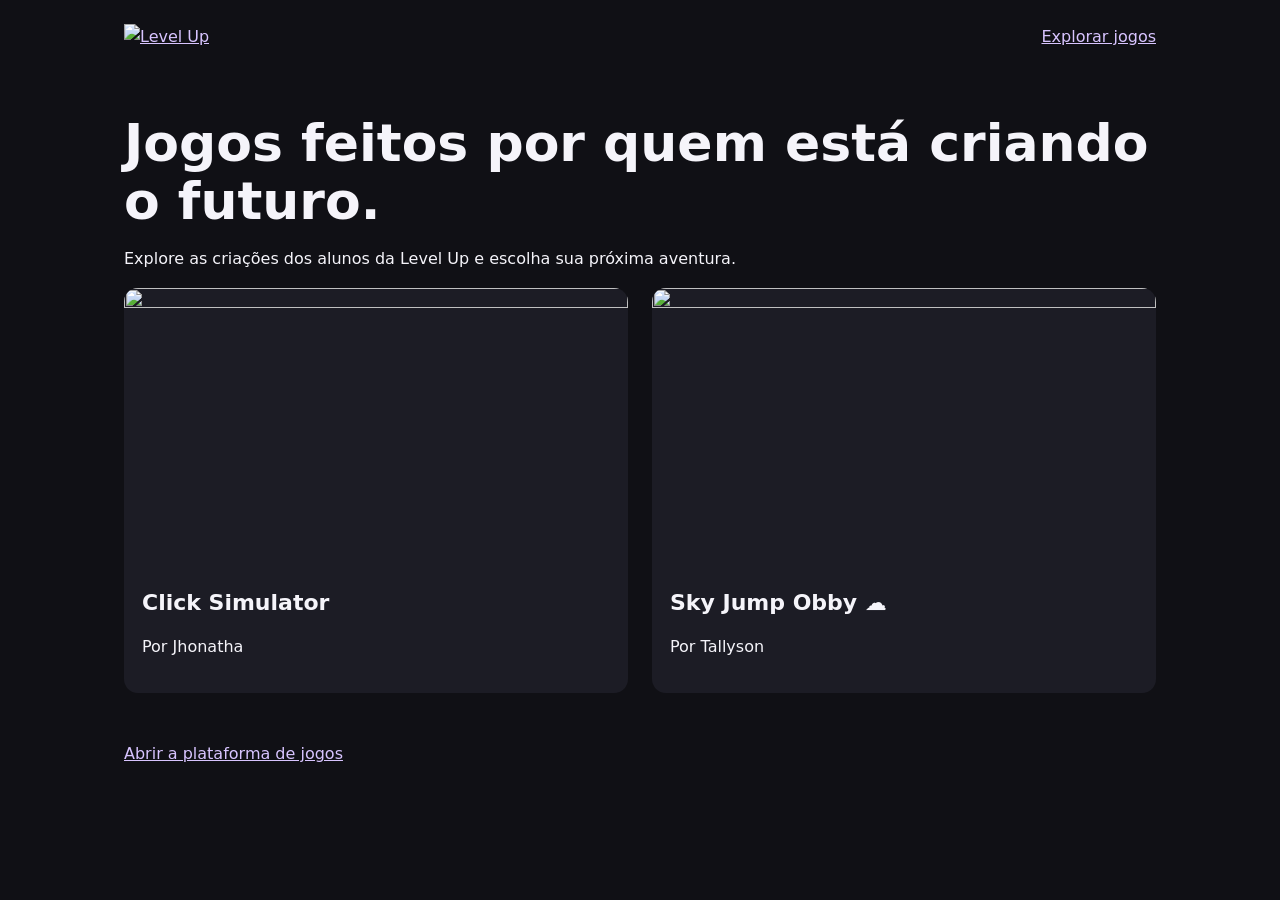
==== descobrir/index.html @ 737cbc6d "Adiciona descoberta no Google com sitemap e páginas públicas dos jogos" ====
<!doctype html><html lang="pt-BR"><head><meta charset="utf-8"><meta name="viewport" content="width=device-width,initial-scale=1"><title>Jogos dos alunos | Explore e jogue na Level Up</title><meta name="description" content="Descubra e jogue as criações dos alunos da Level Up. Escolha um jogo e abra no navegador."><link rel="canonical" href="https://levelup.app.br/descobrir/"><style>:root{color-scheme:dark}*{box-sizing:border-box}body{margin:0;background:#101015;color:#f5f4fa;font:16px/1.6 system-ui,sans-serif}header,main,footer{max-width:1080px;margin:auto;padding:24px}header{display:flex;justify-content:space-between;align-items:center;gap:20px}a{color:#d8c4ff}h1{font-size:clamp(28px,5vw,52px);line-height:1.12;margin:16px 0}p{max-width:70ch;white-space:pre-wrap}.hero{width:100%;max-height:480px;object-fit:cover;border-radius:18px}.play{display:inline-block;margin:18px 0;padding:14px 28px;background:#ffe000;color:#101015;border-radius:10px;font-weight:750;text-decoration:none}.grid{display:grid;grid-template-columns:repeat(auto-fit,minmax(240px,1fr));gap:24px}.card{display:block;background:#1c1c25;border-radius:14px;overflow:hidden;text-decoration:none;color:inherit}.card img{display:block;width:100%;aspect-ratio:16/9;object-fit:cover}.card div{padding:18px}.card h2{font-size:22px;line-height:1.3;margin:0}footer{color:#b5b1c1}a:focus-visible{outline:3px solid #ffe000;outline-offset:4px}@media(prefers-reduced-motion:no-preference){a{transition:filter .15s}a:hover{filter:brightness(1.1)}}</style></head><body><header><a href="https://levelup.app.br/"><img src="https://levelup.app.br/brand/wordmark-dark.png" alt="Level Up" width="175" height="50"></a><a href="https://levelup.app.br/descobrir/">Explorar jogos</a></header><main><h1>Jogos feitos por quem está criando o futuro.</h1><p>Explore as criações dos alunos da Level Up e escolha sua próxima aventura.</p><div class="grid"><a class="card" href="https://levelup.app.br/jogos/071c84a2839e4fe1a93c548eb13db718/"><img src="https://levelup.app.br/jogos/071c84a2839e4fe1a93c548eb13db718/capa-f9f51fba3b.jpg" alt="" loading="lazy"><div><h2>Click Simulator</h2><p>Por Jhonatha</p></div></a><a class="card" href="https://levelup.app.br/jogos/53648d55aa5a4d4fbae28ab4dc2d0a60/"><img src="https://levelup.app.br/jogos/53648d55aa5a4d4fbae28ab4dc2d0a60/capa-cb4c47ee0e.jpg" alt="" loading="lazy"><div><h2>Sky Jump Obby ☁️</h2><p>Por Tallyson</p></div></a></div></main><footer><a href="https://levelup.app.br/">Abrir a plataforma de jogos</a></footer></body></html>
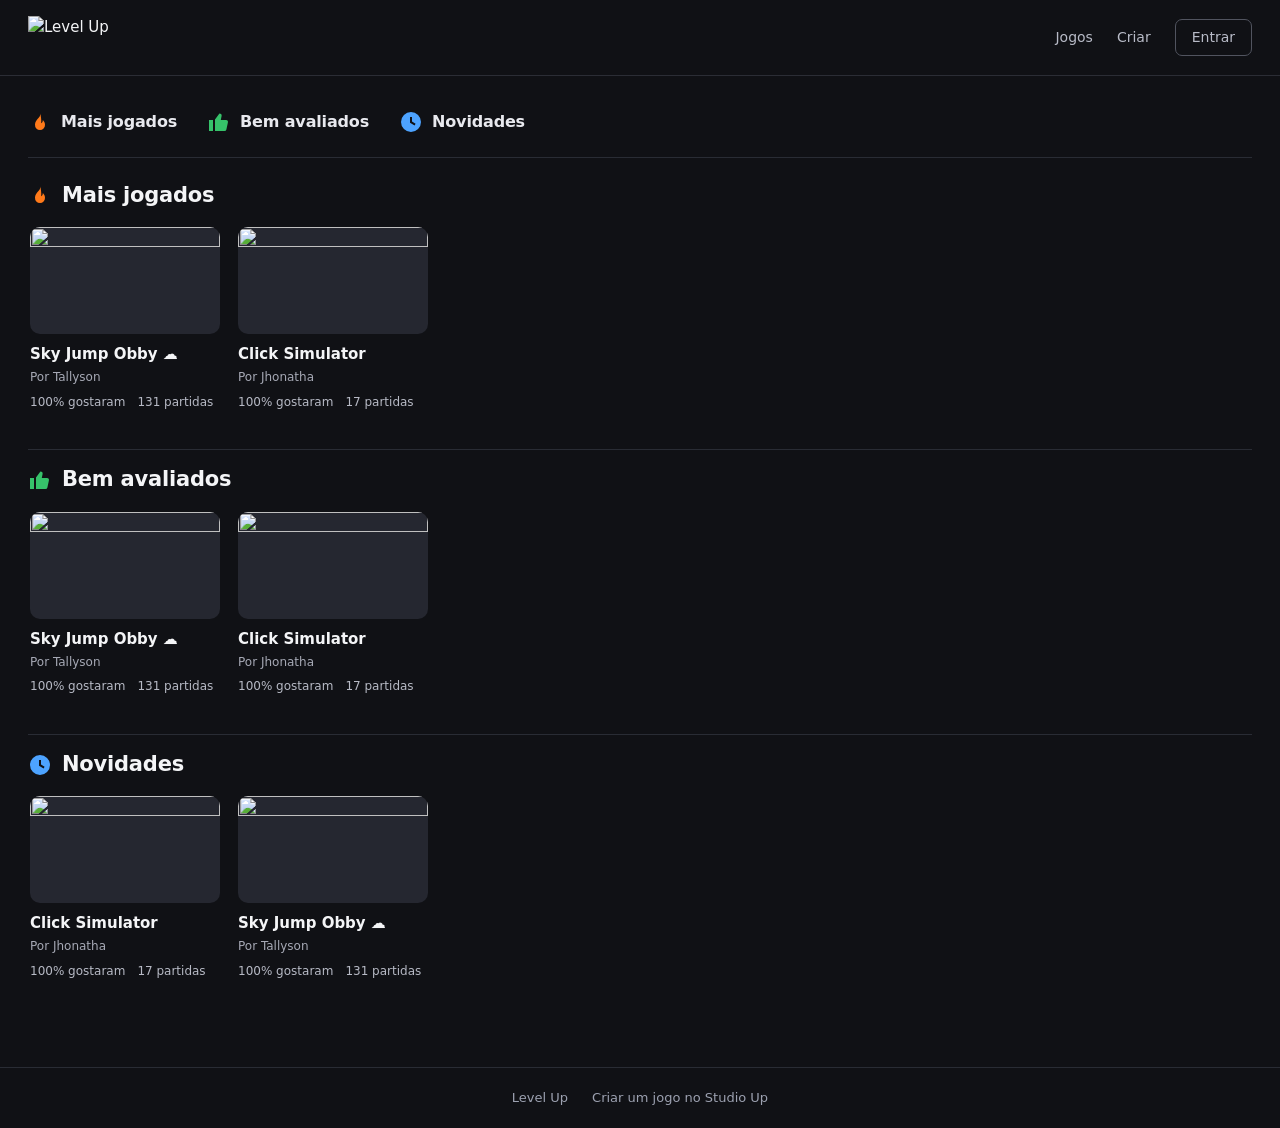
==== commit 3b3f3677: "Atualiza as páginas de compartilhar jogos" ====
--- a/descobrir/index.html
+++ b/descobrir/index.html
@@ -1 +1 @@
-<!doctype html><html lang="pt-BR"><head><meta charset="utf-8"><meta name="viewport" content="width=device-width,initial-scale=1"><title>Jogos dos alunos | Explore e jogue na Level Up</title><meta name="description" content="Descubra e jogue as criações dos alunos da Level Up. Escolha um jogo e abra no navegador."><link rel="canonical" href="https://levelup.app.br/descobrir/"><style>:root{color-scheme:dark}*{box-sizing:border-box}body{margin:0;background:#101015;color:#f5f4fa;font:16px/1.6 system-ui,sans-serif}header,main,footer{max-width:1080px;margin:auto;padding:24px}header{display:flex;justify-content:space-between;align-items:center;gap:20px}a{color:#d8c4ff}h1{font-size:clamp(28px,5vw,52px);line-height:1.12;margin:16px 0}p{max-width:70ch;white-space:pre-wrap}.hero{width:100%;max-height:480px;object-fit:cover;border-radius:18px}.play{display:inline-block;margin:18px 0;padding:14px 28px;background:#ffe000;color:#101015;border-radius:10px;font-weight:750;text-decoration:none}.grid{display:grid;grid-template-columns:repeat(auto-fit,minmax(240px,1fr));gap:24px}.card{display:block;background:#1c1c25;border-radius:14px;overflow:hidden;text-decoration:none;color:inherit}.card img{display:block;width:100%;aspect-ratio:16/9;object-fit:cover}.card div{padding:18px}.card h2{font-size:22px;line-height:1.3;margin:0}footer{color:#b5b1c1}a:focus-visible{outline:3px solid #ffe000;outline-offset:4px}@media(prefers-reduced-motion:no-preference){a{transition:filter .15s}a:hover{filter:brightness(1.1)}}</style></head><body><header><a href="https://levelup.app.br/"><img src="https://levelup.app.br/brand/wordmark-dark.png" alt="Level Up" width="175" height="50"></a><a href="https://levelup.app.br/descobrir/">Explorar jogos</a></header><main><h1>Jogos feitos por quem está criando o futuro.</h1><p>Explore as criações dos alunos da Level Up e escolha sua próxima aventura.</p><div class="grid"><a class="card" href="https://levelup.app.br/jogos/071c84a2839e4fe1a93c548eb13db718/"><img src="https://levelup.app.br/jogos/071c84a2839e4fe1a93c548eb13db718/capa-f9f51fba3b.jpg" alt="" loading="lazy"><div><h2>Click Simulator</h2><p>Por Jhonatha</p></div></a><a class="card" href="https://levelup.app.br/jogos/53648d55aa5a4d4fbae28ab4dc2d0a60/"><img src="https://levelup.app.br/jogos/53648d55aa5a4d4fbae28ab4dc2d0a60/capa-cb4c47ee0e.jpg" alt="" loading="lazy"><div><h2>Sky Jump Obby ☁️</h2><p>Por Tallyson</p></div></a></div></main><footer><a href="https://levelup.app.br/">Abrir a plataforma de jogos</a></footer></body></html>+<!doctype html><html lang="pt-BR"><head><meta charset="utf-8"><meta name="viewport" content="width=device-width,initial-scale=1"><title>Jogos dos alunos | Explore e jogue na Level Up</title><meta name="description" content="Explore jogos da Level Up por categoria: mais jogados, bem avaliados e novidades. Escolha seu próximo jogo e divirta-se no navegador."><link rel="canonical" href="https://levelup.app.br/descobrir/"><link rel="stylesheet" href="https://levelup.app.br/fonts/fonts.css"><style>:root{color-scheme:dark;font-family:"DM Sans",system-ui,sans-serif;background:#101115;color:#f4f5f7}*{box-sizing:border-box}body{margin:0;font-size:15px;line-height:1.55}a{color:inherit;text-decoration:none}a:focus-visible{outline:3px solid #9aafff;outline-offset:4px}header{height:76px;border-bottom:1px solid #2b2d35}.top{height:100%;max-width:1280px;padding:0 28px;margin:auto;display:flex;align-items:center;gap:30px}.brand img{width:150px;height:auto;display:block}.top nav{display:flex;align-items:center;gap:24px;margin-left:auto}.top nav a{color:#b8bbc7;font-size:14px}.top nav a:hover{color:#fff}.sign-in{border:1px solid #51545f;border-radius:7px;padding:7px 16px}main{max-width:1280px;padding:26px 28px 48px;margin:auto}h1,h2,h3,p{margin-top:0}h1,h2,.play,.category-nav a{font-family:"Space Grotesk","DM Sans",system-ui,sans-serif;letter-spacing:-.01em}h1{font-size:clamp(25px,3vw,36px);line-height:1.2;margin-bottom:12px}h2{font-size:21px;line-height:1.3;margin-bottom:18px}.creator{color:#b4b7c2;font-size:15px;margin-bottom:16px}.creator strong{color:#e1e3ea}.category-nav{display:flex;gap:30px;overflow:auto;padding:4px 0 18px;margin:0 0 8px;border-bottom:1px solid #292c34}.category-nav a{display:flex;align-items:center;gap:9px;white-space:nowrap;padding:4px 0;font-weight:700;font-size:16px;color:#e8e9ee}.category-nav a:hover span{text-decoration:underline;text-underline-offset:5px}.ico{width:24px;height:24px;flex:none}.ico-fogo{color:#ff7a1a}.ico-gostei{color:#36c26a}.ico-novo{color:#4da3ff}h2.with-ico{display:flex;align-items:center;gap:10px}.category{scroll-margin-top:20px;padding:16px 0 26px;border-bottom:1px solid #292c34}.category:last-child{border:0}.game-row{display:grid;grid-auto-flow:column;grid-auto-columns:190px;gap:18px;overflow-x:auto;padding:0 2px 12px;scrollbar-width:thin}.card{display:block;min-width:0}.card img{display:block;width:100%;height:auto;aspect-ratio:16/9;object-fit:cover;border-radius:10px;background:#252730}.card h3{font-size:15px;line-height:1.35;margin:10px 0 4px;overflow-wrap:anywhere}.card .byline{font-size:12px;color:#a6a9b5;margin-bottom:6px}.card .mini-stats{display:flex;flex-wrap:wrap;gap:4px 12px;font-size:12px;color:#b7bac5}.card .mini-stats span{white-space:nowrap}.card:hover h3{text-decoration:underline}.sr-only{position:absolute;width:1px;height:1px;overflow:hidden;clip-path:inset(50%);white-space:nowrap}.game-hero{display:grid;grid-template-columns:minmax(0,1.65fr) minmax(260px,1fr);gap:28px;align-items:stretch;margin-bottom:30px}.hero-image{width:100%;height:auto;aspect-ratio:16/9;object-fit:cover;display:block;border-radius:10px;background:#22252b}.game-summary{display:flex;flex-direction:column;min-width:0;padding:6px 0}.play{display:flex;align-items:center;justify-content:center;gap:12px;min-height:54px;background:#4068f6;color:#fff;border-radius:8px;font-size:18px;font-weight:700;margin-top:auto}.play:hover{background:#5277ff}.play svg{width:23px;height:23px;fill:currentColor}.reaction-stats{display:flex;justify-content:space-around;gap:16px;margin:16px 0 0;padding:13px 0 0;border-top:1px solid #30333e}.reaction-stats div{text-align:center}.reaction-stats dt{font-size:12px;color:#aeb2bf}.reaction-stats dd{font-size:16px;font-weight:700;margin:3px 0 0}.section-nav{display:flex;gap:28px;border-bottom:1px solid #373a44;margin-bottom:24px}.section-nav a{padding:12px 2px;color:#bec2cd;font-weight:600;font-size:14px}.section-nav a:first-child{color:#fff;border-bottom:3px solid #c5d0ff}.detail-section{padding:0 0 26px;margin-bottom:26px;border-bottom:1px solid #30333d;scroll-margin-top:20px}.description p{white-space:pre-wrap;line-height:1.7;max-width:100ch;color:#d4d6df}.info-grid{display:grid;grid-template-columns:repeat(auto-fit,minmax(140px,1fr));margin:0;gap:22px;padding:8px 0}.info-grid dt{font-size:12px;color:#aeb2bf;margin-bottom:8px}.info-grid dd{margin:0;font-weight:700;overflow-wrap:anywhere}footer{border-top:1px solid #292c34;padding:20px 28px;display:flex;gap:24px;justify-content:center;color:#9ca1b0;font-size:13px}.empty{color:#aeb2bf;padding:24px 0}@media(max-width:700px){.category-nav{gap:22px}.category-nav a{font-size:15px}header{height:65px}.top{padding:0 18px;gap:12px}.brand img{width:126px}.top nav{gap:14px}.top .create-link{display:none}main{padding:20px 18px 36px}.game-hero{grid-template-columns:1fr;gap:18px;margin-bottom:20px}.game-summary{padding:0}.play{margin-top:12px}.game-row{grid-auto-columns:160px;gap:14px}.category h2{font-size:19px}.section-nav{gap:24px}.info-grid{grid-template-columns:repeat(2,minmax(0,1fr))}.category-nav{margin-bottom:0}.game-summary h1{font-size:27px}.detail-section{padding-bottom:22px}footer{flex-wrap:wrap}}</style></head><body><header><div class="top"><a class="brand" href="https://levelup.app.br/" aria-label="Jogos da Level Up"><img src="https://levelup.app.br/brand/wordmark-dark.png" alt="Level Up" width="150" height="43"></a><nav aria-label="Principal"><a href="https://levelup.app.br/descobrir/">Jogos</a><a class="create-link" href="https://studioup.levelup.app.br/">Criar</a><a class="sign-in" href="https://levelup.app.br/#/entrar">Entrar</a></nav></div></header><main><h1 class="sr-only">Jogos da Level Up</h1><nav class="category-nav" aria-label="Categorias"><a href="#mais-jogados"><svg class="ico ico-fogo" viewBox="0 0 24 24" fill="currentColor" aria-hidden="true"><path d="M12 2c1 3.2-.6 5-2 6.6C8.6 10.2 7 12 7 14.6A5 5 0 0 0 12 20a5 5 0 0 0 5-5.2c0-2-1-3.6-2.2-4.8.1 1.6-.5 2.8-1.6 3.2.4-3.6-.4-7-1.2-11.2Z"/></svg><span>Mais jogados</span></a><a href="#bem-avaliados"><svg class="ico ico-gostei" viewBox="0 0 24 24" fill="currentColor" aria-hidden="true"><path d="M2 10h4v11H2zM8 21h9.4a2 2 0 0 0 2-1.6l1.5-7A2 2 0 0 0 19 10h-5.2l.8-3.9A2.3 2.3 0 0 0 12.4 3.4L8 9.6Z"/></svg><span>Bem avaliados</span></a><a href="#novidades"><svg class="ico ico-novo" viewBox="0 0 24 24" fill="currentColor" aria-hidden="true"><path d="M12 2a10 10 0 1 0 0 20 10 10 0 0 0 0-20Zm1 5v4.6l3.6 2.1-1 1.7L11 12.7V7Z"/></svg><span>Novidades</span></a></nav><section class="category" id="mais-jogados" aria-labelledby="titulo-mais-jogados"><h2 class="with-ico" id="titulo-mais-jogados"><svg class="ico ico-fogo" viewBox="0 0 24 24" fill="currentColor" aria-hidden="true"><path d="M12 2c1 3.2-.6 5-2 6.6C8.6 10.2 7 12 7 14.6A5 5 0 0 0 12 20a5 5 0 0 0 5-5.2c0-2-1-3.6-2.2-4.8.1 1.6-.5 2.8-1.6 3.2.4-3.6-.4-7-1.2-11.2Z"/></svg>Mais jogados</h2><div class="game-row"><a class="card" href="https://levelup.app.br/jogos/53648d55aa5a4d4fbae28ab4dc2d0a60/"><img src="https://levelup.app.br/jogos/53648d55aa5a4d4fbae28ab4dc2d0a60/capa-cb4c47ee0e.jpg" alt="" loading="lazy" width="320" height="180"><h3>Sky Jump Obby ☁️</h3><div class="byline">Por Tallyson</div><div class="mini-stats"><span>100% gostaram</span><span>131 partidas</span></div></a><a class="card" href="https://levelup.app.br/jogos/071c84a2839e4fe1a93c548eb13db718/"><img src="https://levelup.app.br/jogos/071c84a2839e4fe1a93c548eb13db718/capa-f9f51fba3b.jpg" alt="" loading="lazy" width="320" height="180"><h3>Click Simulator</h3><div class="byline">Por Jhonatha</div><div class="mini-stats"><span>100% gostaram</span><span>17 partidas</span></div></a></div></section><section class="category" id="bem-avaliados" aria-labelledby="titulo-bem-avaliados"><h2 class="with-ico" id="titulo-bem-avaliados"><svg class="ico ico-gostei" viewBox="0 0 24 24" fill="currentColor" aria-hidden="true"><path d="M2 10h4v11H2zM8 21h9.4a2 2 0 0 0 2-1.6l1.5-7A2 2 0 0 0 19 10h-5.2l.8-3.9A2.3 2.3 0 0 0 12.4 3.4L8 9.6Z"/></svg>Bem avaliados</h2><div class="game-row"><a class="card" href="https://levelup.app.br/jogos/53648d55aa5a4d4fbae28ab4dc2d0a60/"><img src="https://levelup.app.br/jogos/53648d55aa5a4d4fbae28ab4dc2d0a60/capa-cb4c47ee0e.jpg" alt="" loading="lazy" width="320" height="180"><h3>Sky Jump Obby ☁️</h3><div class="byline">Por Tallyson</div><div class="mini-stats"><span>100% gostaram</span><span>131 partidas</span></div></a><a class="card" href="https://levelup.app.br/jogos/071c84a2839e4fe1a93c548eb13db718/"><img src="https://levelup.app.br/jogos/071c84a2839e4fe1a93c548eb13db718/capa-f9f51fba3b.jpg" alt="" loading="lazy" width="320" height="180"><h3>Click Simulator</h3><div class="byline">Por Jhonatha</div><div class="mini-stats"><span>100% gostaram</span><span>17 partidas</span></div></a></div></section><section class="category" id="novidades" aria-labelledby="titulo-novidades"><h2 class="with-ico" id="titulo-novidades"><svg class="ico ico-novo" viewBox="0 0 24 24" fill="currentColor" aria-hidden="true"><path d="M12 2a10 10 0 1 0 0 20 10 10 0 0 0 0-20Zm1 5v4.6l3.6 2.1-1 1.7L11 12.7V7Z"/></svg>Novidades</h2><div class="game-row"><a class="card" href="https://levelup.app.br/jogos/071c84a2839e4fe1a93c548eb13db718/"><img src="https://levelup.app.br/jogos/071c84a2839e4fe1a93c548eb13db718/capa-f9f51fba3b.jpg" alt="" loading="lazy" width="320" height="180"><h3>Click Simulator</h3><div class="byline">Por Jhonatha</div><div class="mini-stats"><span>100% gostaram</span><span>17 partidas</span></div></a><a class="card" href="https://levelup.app.br/jogos/53648d55aa5a4d4fbae28ab4dc2d0a60/"><img src="https://levelup.app.br/jogos/53648d55aa5a4d4fbae28ab4dc2d0a60/capa-cb4c47ee0e.jpg" alt="" loading="lazy" width="320" height="180"><h3>Sky Jump Obby ☁️</h3><div class="byline">Por Tallyson</div><div class="mini-stats"><span>100% gostaram</span><span>131 partidas</span></div></a></div></section></main><footer><a href="https://levelup.app.br/">Level Up</a><a href="https://studioup.levelup.app.br/">Criar um jogo no Studio Up</a></footer></body></html>
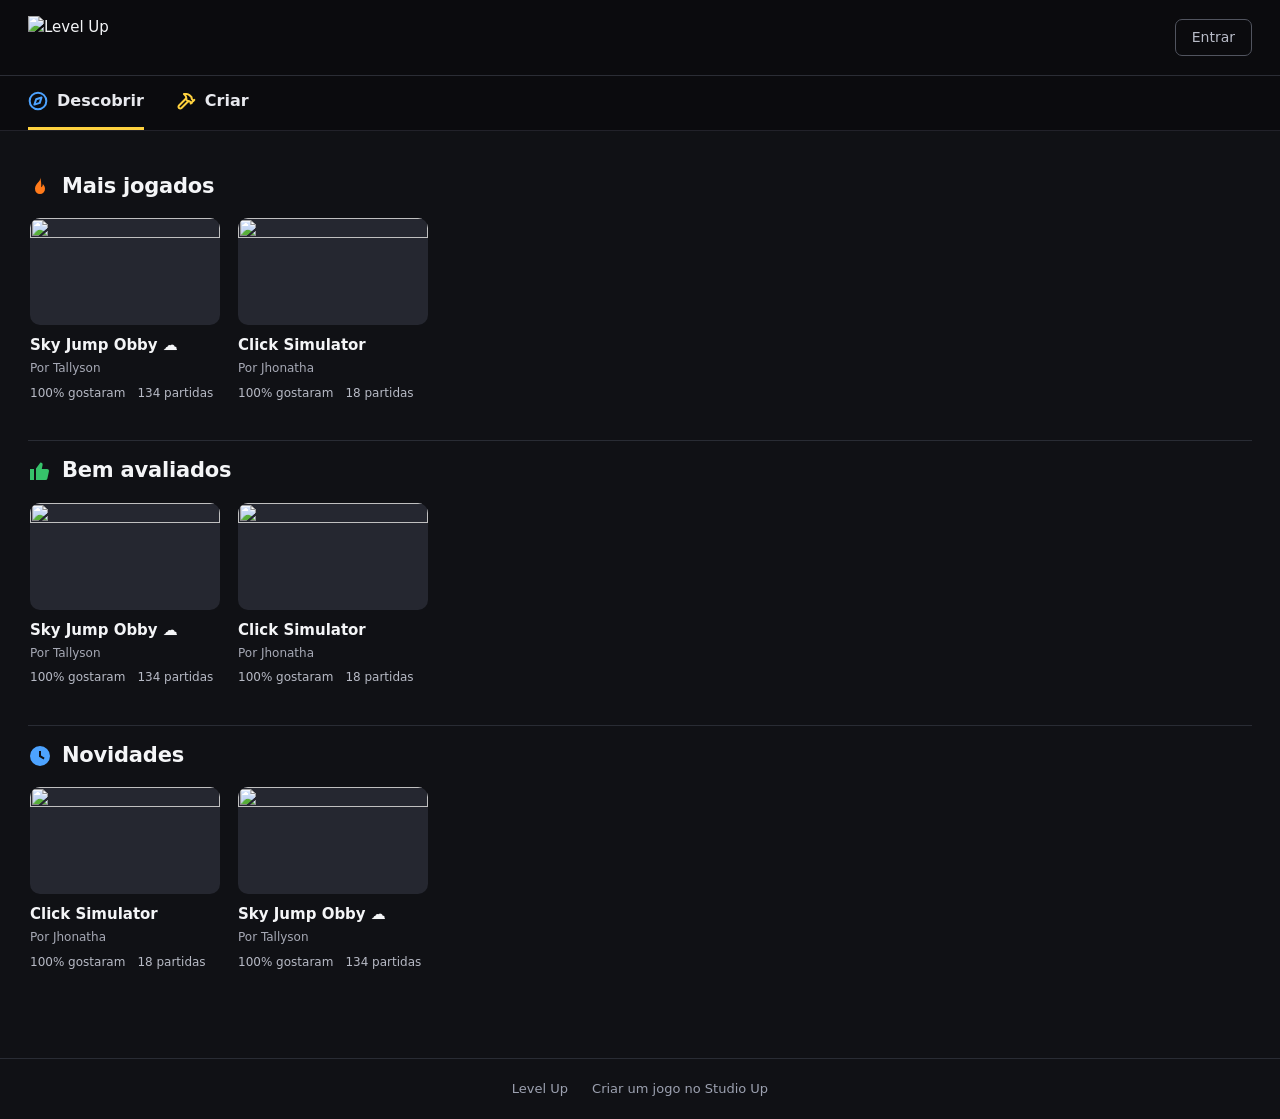
==== commit 61d25533: "Atualiza as páginas de compartilhar jogos" ====
--- a/descobrir/index.html
+++ b/descobrir/index.html
@@ -1 +1 @@
-<!doctype html><html lang="pt-BR"><head><meta charset="utf-8"><meta name="viewport" content="width=device-width,initial-scale=1"><title>Jogos dos alunos | Explore e jogue na Level Up</title><meta name="description" content="Explore jogos da Level Up por categoria: mais jogados, bem avaliados e novidades. Escolha seu próximo jogo e divirta-se no navegador."><link rel="canonical" href="https://levelup.app.br/descobrir/"><link rel="stylesheet" href="https://levelup.app.br/fonts/fonts.css"><style>:root{color-scheme:dark;font-family:"DM Sans",system-ui,sans-serif;background:#101115;color:#f4f5f7}*{box-sizing:border-box}body{margin:0;font-size:15px;line-height:1.55}a{color:inherit;text-decoration:none}a:focus-visible{outline:3px solid #9aafff;outline-offset:4px}header{height:76px;border-bottom:1px solid #2b2d35}.top{height:100%;max-width:1280px;padding:0 28px;margin:auto;display:flex;align-items:center;gap:30px}.brand img{width:150px;height:auto;display:block}.top nav{display:flex;align-items:center;gap:24px;margin-left:auto}.top nav a{color:#b8bbc7;font-size:14px}.top nav a:hover{color:#fff}.sign-in{border:1px solid #51545f;border-radius:7px;padding:7px 16px}main{max-width:1280px;padding:26px 28px 48px;margin:auto}h1,h2,h3,p{margin-top:0}h1,h2,.play,.category-nav a{font-family:"Space Grotesk","DM Sans",system-ui,sans-serif;letter-spacing:-.01em}h1{font-size:clamp(25px,3vw,36px);line-height:1.2;margin-bottom:12px}h2{font-size:21px;line-height:1.3;margin-bottom:18px}.creator{color:#b4b7c2;font-size:15px;margin-bottom:16px}.creator strong{color:#e1e3ea}.category-nav{display:flex;gap:30px;overflow:auto;padding:4px 0 18px;margin:0 0 8px;border-bottom:1px solid #292c34}.category-nav a{display:flex;align-items:center;gap:9px;white-space:nowrap;padding:4px 0;font-weight:700;font-size:16px;color:#e8e9ee}.category-nav a:hover span{text-decoration:underline;text-underline-offset:5px}.ico{width:24px;height:24px;flex:none}.ico-fogo{color:#ff7a1a}.ico-gostei{color:#36c26a}.ico-novo{color:#4da3ff}h2.with-ico{display:flex;align-items:center;gap:10px}.category{scroll-margin-top:20px;padding:16px 0 26px;border-bottom:1px solid #292c34}.category:last-child{border:0}.game-row{display:grid;grid-auto-flow:column;grid-auto-columns:190px;gap:18px;overflow-x:auto;padding:0 2px 12px;scrollbar-width:thin}.card{display:block;min-width:0}.card img{display:block;width:100%;height:auto;aspect-ratio:16/9;object-fit:cover;border-radius:10px;background:#252730}.card h3{font-size:15px;line-height:1.35;margin:10px 0 4px;overflow-wrap:anywhere}.card .byline{font-size:12px;color:#a6a9b5;margin-bottom:6px}.card .mini-stats{display:flex;flex-wrap:wrap;gap:4px 12px;font-size:12px;color:#b7bac5}.card .mini-stats span{white-space:nowrap}.card:hover h3{text-decoration:underline}.sr-only{position:absolute;width:1px;height:1px;overflow:hidden;clip-path:inset(50%);white-space:nowrap}.game-hero{display:grid;grid-template-columns:minmax(0,1.65fr) minmax(260px,1fr);gap:28px;align-items:stretch;margin-bottom:30px}.hero-image{width:100%;height:auto;aspect-ratio:16/9;object-fit:cover;display:block;border-radius:10px;background:#22252b}.game-summary{display:flex;flex-direction:column;min-width:0;padding:6px 0}.play{display:flex;align-items:center;justify-content:center;gap:12px;min-height:54px;background:#4068f6;color:#fff;border-radius:8px;font-size:18px;font-weight:700;margin-top:auto}.play:hover{background:#5277ff}.play svg{width:23px;height:23px;fill:currentColor}.reaction-stats{display:flex;justify-content:space-around;gap:16px;margin:16px 0 0;padding:13px 0 0;border-top:1px solid #30333e}.reaction-stats div{text-align:center}.reaction-stats dt{font-size:12px;color:#aeb2bf}.reaction-stats dd{font-size:16px;font-weight:700;margin:3px 0 0}.section-nav{display:flex;gap:28px;border-bottom:1px solid #373a44;margin-bottom:24px}.section-nav a{padding:12px 2px;color:#bec2cd;font-weight:600;font-size:14px}.section-nav a:first-child{color:#fff;border-bottom:3px solid #c5d0ff}.detail-section{padding:0 0 26px;margin-bottom:26px;border-bottom:1px solid #30333d;scroll-margin-top:20px}.description p{white-space:pre-wrap;line-height:1.7;max-width:100ch;color:#d4d6df}.info-grid{display:grid;grid-template-columns:repeat(auto-fit,minmax(140px,1fr));margin:0;gap:22px;padding:8px 0}.info-grid dt{font-size:12px;color:#aeb2bf;margin-bottom:8px}.info-grid dd{margin:0;font-weight:700;overflow-wrap:anywhere}footer{border-top:1px solid #292c34;padding:20px 28px;display:flex;gap:24px;justify-content:center;color:#9ca1b0;font-size:13px}.empty{color:#aeb2bf;padding:24px 0}@media(max-width:700px){.category-nav{gap:22px}.category-nav a{font-size:15px}header{height:65px}.top{padding:0 18px;gap:12px}.brand img{width:126px}.top nav{gap:14px}.top .create-link{display:none}main{padding:20px 18px 36px}.game-hero{grid-template-columns:1fr;gap:18px;margin-bottom:20px}.game-summary{padding:0}.play{margin-top:12px}.game-row{grid-auto-columns:160px;gap:14px}.category h2{font-size:19px}.section-nav{gap:24px}.info-grid{grid-template-columns:repeat(2,minmax(0,1fr))}.category-nav{margin-bottom:0}.game-summary h1{font-size:27px}.detail-section{padding-bottom:22px}footer{flex-wrap:wrap}}</style></head><body><header><div class="top"><a class="brand" href="https://levelup.app.br/" aria-label="Jogos da Level Up"><img src="https://levelup.app.br/brand/wordmark-dark.png" alt="Level Up" width="150" height="43"></a><nav aria-label="Principal"><a href="https://levelup.app.br/descobrir/">Jogos</a><a class="create-link" href="https://studioup.levelup.app.br/">Criar</a><a class="sign-in" href="https://levelup.app.br/#/entrar">Entrar</a></nav></div></header><main><h1 class="sr-only">Jogos da Level Up</h1><nav class="category-nav" aria-label="Categorias"><a href="#mais-jogados"><svg class="ico ico-fogo" viewBox="0 0 24 24" fill="currentColor" aria-hidden="true"><path d="M12 2c1 3.2-.6 5-2 6.6C8.6 10.2 7 12 7 14.6A5 5 0 0 0 12 20a5 5 0 0 0 5-5.2c0-2-1-3.6-2.2-4.8.1 1.6-.5 2.8-1.6 3.2.4-3.6-.4-7-1.2-11.2Z"/></svg><span>Mais jogados</span></a><a href="#bem-avaliados"><svg class="ico ico-gostei" viewBox="0 0 24 24" fill="currentColor" aria-hidden="true"><path d="M2 10h4v11H2zM8 21h9.4a2 2 0 0 0 2-1.6l1.5-7A2 2 0 0 0 19 10h-5.2l.8-3.9A2.3 2.3 0 0 0 12.4 3.4L8 9.6Z"/></svg><span>Bem avaliados</span></a><a href="#novidades"><svg class="ico ico-novo" viewBox="0 0 24 24" fill="currentColor" aria-hidden="true"><path d="M12 2a10 10 0 1 0 0 20 10 10 0 0 0 0-20Zm1 5v4.6l3.6 2.1-1 1.7L11 12.7V7Z"/></svg><span>Novidades</span></a></nav><section class="category" id="mais-jogados" aria-labelledby="titulo-mais-jogados"><h2 class="with-ico" id="titulo-mais-jogados"><svg class="ico ico-fogo" viewBox="0 0 24 24" fill="currentColor" aria-hidden="true"><path d="M12 2c1 3.2-.6 5-2 6.6C8.6 10.2 7 12 7 14.6A5 5 0 0 0 12 20a5 5 0 0 0 5-5.2c0-2-1-3.6-2.2-4.8.1 1.6-.5 2.8-1.6 3.2.4-3.6-.4-7-1.2-11.2Z"/></svg>Mais jogados</h2><div class="game-row"><a class="card" href="https://levelup.app.br/jogos/53648d55aa5a4d4fbae28ab4dc2d0a60/"><img src="https://levelup.app.br/jogos/53648d55aa5a4d4fbae28ab4dc2d0a60/capa-cb4c47ee0e.jpg" alt="" loading="lazy" width="320" height="180"><h3>Sky Jump Obby ☁️</h3><div class="byline">Por Tallyson</div><div class="mini-stats"><span>100% gostaram</span><span>131 partidas</span></div></a><a class="card" href="https://levelup.app.br/jogos/071c84a2839e4fe1a93c548eb13db718/"><img src="https://levelup.app.br/jogos/071c84a2839e4fe1a93c548eb13db718/capa-f9f51fba3b.jpg" alt="" loading="lazy" width="320" height="180"><h3>Click Simulator</h3><div class="byline">Por Jhonatha</div><div class="mini-stats"><span>100% gostaram</span><span>17 partidas</span></div></a></div></section><section class="category" id="bem-avaliados" aria-labelledby="titulo-bem-avaliados"><h2 class="with-ico" id="titulo-bem-avaliados"><svg class="ico ico-gostei" viewBox="0 0 24 24" fill="currentColor" aria-hidden="true"><path d="M2 10h4v11H2zM8 21h9.4a2 2 0 0 0 2-1.6l1.5-7A2 2 0 0 0 19 10h-5.2l.8-3.9A2.3 2.3 0 0 0 12.4 3.4L8 9.6Z"/></svg>Bem avaliados</h2><div class="game-row"><a class="card" href="https://levelup.app.br/jogos/53648d55aa5a4d4fbae28ab4dc2d0a60/"><img src="https://levelup.app.br/jogos/53648d55aa5a4d4fbae28ab4dc2d0a60/capa-cb4c47ee0e.jpg" alt="" loading="lazy" width="320" height="180"><h3>Sky Jump Obby ☁️</h3><div class="byline">Por Tallyson</div><div class="mini-stats"><span>100% gostaram</span><span>131 partidas</span></div></a><a class="card" href="https://levelup.app.br/jogos/071c84a2839e4fe1a93c548eb13db718/"><img src="https://levelup.app.br/jogos/071c84a2839e4fe1a93c548eb13db718/capa-f9f51fba3b.jpg" alt="" loading="lazy" width="320" height="180"><h3>Click Simulator</h3><div class="byline">Por Jhonatha</div><div class="mini-stats"><span>100% gostaram</span><span>17 partidas</span></div></a></div></section><section class="category" id="novidades" aria-labelledby="titulo-novidades"><h2 class="with-ico" id="titulo-novidades"><svg class="ico ico-novo" viewBox="0 0 24 24" fill="currentColor" aria-hidden="true"><path d="M12 2a10 10 0 1 0 0 20 10 10 0 0 0 0-20Zm1 5v4.6l3.6 2.1-1 1.7L11 12.7V7Z"/></svg>Novidades</h2><div class="game-row"><a class="card" href="https://levelup.app.br/jogos/071c84a2839e4fe1a93c548eb13db718/"><img src="https://levelup.app.br/jogos/071c84a2839e4fe1a93c548eb13db718/capa-f9f51fba3b.jpg" alt="" loading="lazy" width="320" height="180"><h3>Click Simulator</h3><div class="byline">Por Jhonatha</div><div class="mini-stats"><span>100% gostaram</span><span>17 partidas</span></div></a><a class="card" href="https://levelup.app.br/jogos/53648d55aa5a4d4fbae28ab4dc2d0a60/"><img src="https://levelup.app.br/jogos/53648d55aa5a4d4fbae28ab4dc2d0a60/capa-cb4c47ee0e.jpg" alt="" loading="lazy" width="320" height="180"><h3>Sky Jump Obby ☁️</h3><div class="byline">Por Tallyson</div><div class="mini-stats"><span>100% gostaram</span><span>131 partidas</span></div></a></div></section></main><footer><a href="https://levelup.app.br/">Level Up</a><a href="https://studioup.levelup.app.br/">Criar um jogo no Studio Up</a></footer></body></html>+<!doctype html><html lang="pt-BR"><head><meta charset="utf-8"><link rel="icon" type="image/png" sizes="32x32" href="https://levelup.app.br/icons/favicon-32-v2.png"><link rel="icon" type="image/png" sizes="192x192" href="https://levelup.app.br/icons/icon-192-v2.png"><link rel="apple-touch-icon" href="https://levelup.app.br/icons/apple-touch-icon-v2.png"><meta name="viewport" content="width=device-width,initial-scale=1"><title>Descobrir jogos | Level Up</title><meta name="description" content="Explore jogos da Level Up por categoria: mais jogados, bem avaliados e novidades. Escolha seu próximo jogo e divirta-se no navegador."><link rel="canonical" href="https://levelup.app.br/descobrir/"><link rel="stylesheet" href="https://levelup.app.br/fonts/fonts.css"><style>:root{color-scheme:dark;font-family:"DM Sans",system-ui,sans-serif;background:#101115;color:#f4f5f7}*{box-sizing:border-box}body{margin:0;font-size:15px;line-height:1.55}a{color:inherit;text-decoration:none}a:focus-visible{outline:3px solid #9aafff;outline-offset:4px}header{height:76px;border-bottom:1px solid #2b2d35}.top{height:100%;max-width:1280px;padding:0 28px;margin:auto;display:flex;align-items:center;gap:30px}.brand img{width:150px;height:auto;display:block}.top nav{display:flex;align-items:center;gap:24px;margin-left:auto}.top nav a{color:#b8bbc7;font-size:14px}.top nav a:hover{color:#fff}.sign-in{border:1px solid #51545f;border-radius:7px;padding:7px 16px}header{background:#0b0b0e}.subnav{height:auto;border-bottom:1px solid #22222a;background:#0b0b0e}.subnav .top{height:auto;gap:32px}.subnav a{display:inline-flex;align-items:center;gap:9px;padding:13px 0;font-family:"Space Grotesk","DM Sans",system-ui,sans-serif;font-weight:700;font-size:16px;color:#e8e9ee;border-bottom:3px solid transparent}.subnav a:hover,.subnav a[aria-current]{border-bottom-color:#ffd23f}.ico-descobrir{color:#4da3ff}.ico-criar{color:#ffd23f}.subnav .ico{width:20px;height:20px}main{max-width:1280px;padding:26px 28px 48px;margin:auto}h1,h2,h3,p{margin-top:0}h1,h2,.play,.category-nav a{font-family:"Space Grotesk","DM Sans",system-ui,sans-serif;letter-spacing:-.01em}h1{font-size:clamp(25px,3vw,36px);line-height:1.2;margin-bottom:12px}h2{font-size:21px;line-height:1.3;margin-bottom:18px}.creator{color:#b4b7c2;font-size:15px;margin-bottom:16px}.creator strong{color:#e1e3ea}.category-nav{display:flex;gap:30px;overflow:auto;padding:4px 0 18px;margin:0 0 8px;border-bottom:1px solid #292c34}.category-nav a{display:flex;align-items:center;gap:9px;white-space:nowrap;padding:4px 0;font-weight:700;font-size:16px;color:#e8e9ee}.category-nav a:hover span{text-decoration:underline;text-underline-offset:5px}.ico{width:24px;height:24px;flex:none}.ico-fogo{color:#ff7a1a}.ico-gostei{color:#36c26a}.ico-novo{color:#4da3ff}h2.with-ico{display:flex;align-items:center;gap:10px}.category{scroll-margin-top:20px;padding:16px 0 26px;border-bottom:1px solid #292c34}.category:last-child{border:0}.game-row{display:grid;grid-auto-flow:column;grid-auto-columns:190px;gap:18px;overflow-x:auto;padding:0 2px 12px;scrollbar-width:thin}.card{display:block;min-width:0}.card img{display:block;width:100%;height:auto;aspect-ratio:16/9;object-fit:cover;border-radius:10px;background:#252730}.card h3{font-size:15px;line-height:1.35;margin:10px 0 4px;overflow-wrap:anywhere}.card .byline{font-size:12px;color:#a6a9b5;margin-bottom:6px}.card .mini-stats{display:flex;flex-wrap:wrap;gap:4px 12px;font-size:12px;color:#b7bac5}.card .mini-stats span{white-space:nowrap}.card:hover h3{text-decoration:underline}.sr-only{position:absolute;width:1px;height:1px;overflow:hidden;clip-path:inset(50%);white-space:nowrap}.game-hero{display:grid;grid-template-columns:minmax(0,1.65fr) minmax(260px,1fr);gap:28px;align-items:stretch;margin-bottom:30px}.hero-image{width:100%;height:auto;aspect-ratio:16/9;object-fit:cover;display:block;border-radius:10px;background:#22252b}.game-summary{display:flex;flex-direction:column;min-width:0;padding:6px 0}.play{display:flex;align-items:center;justify-content:center;gap:12px;min-height:54px;background:#4068f6;color:#fff;border-radius:8px;font-size:18px;font-weight:700;margin-top:auto}.play:hover{background:#5277ff}.play svg{width:23px;height:23px;fill:currentColor}.reaction-stats{display:flex;justify-content:space-around;gap:16px;margin:16px 0 0;padding:13px 0 0;border-top:1px solid #30333e}.reaction-stats div{text-align:center}.reaction-stats dt{font-size:12px;color:#aeb2bf}.reaction-stats dd{font-size:16px;font-weight:700;margin:3px 0 0}.section-nav{display:flex;gap:28px;border-bottom:1px solid #373a44;margin-bottom:24px}.section-nav a{padding:12px 2px;color:#bec2cd;font-weight:600;font-size:14px}.section-nav a:first-child{color:#fff;border-bottom:3px solid #c5d0ff}.detail-section{padding:0 0 26px;margin-bottom:26px;border-bottom:1px solid #30333d;scroll-margin-top:20px}.description p{white-space:pre-wrap;line-height:1.7;max-width:100ch;color:#d4d6df}.info-grid{display:grid;grid-template-columns:repeat(auto-fit,minmax(140px,1fr));margin:0;gap:22px;padding:8px 0}.info-grid dt{font-size:12px;color:#aeb2bf;margin-bottom:8px}.info-grid dd{margin:0;font-weight:700;overflow-wrap:anywhere}footer{border-top:1px solid #292c34;padding:20px 28px;display:flex;gap:24px;justify-content:center;color:#9ca1b0;font-size:13px}.empty{color:#aeb2bf;padding:24px 0}@media(max-width:700px){.category-nav{gap:22px}.category-nav a{font-size:15px}header{height:65px}.top{padding:0 18px;gap:12px}.brand img{width:126px}.top nav{gap:14px}.top .create-link{display:none}main{padding:20px 18px 36px}.game-hero{grid-template-columns:1fr;gap:18px;margin-bottom:20px}.game-summary{padding:0}.play{margin-top:12px}.game-row{grid-auto-columns:160px;gap:14px}.category h2{font-size:19px}.section-nav{gap:24px}.info-grid{grid-template-columns:repeat(2,minmax(0,1fr))}.category-nav{margin-bottom:0}.game-summary h1{font-size:27px}.detail-section{padding-bottom:22px}footer{flex-wrap:wrap}}</style></head><body><header><div class="top"><a class="brand" href="https://levelup.app.br/" aria-label="Jogos da Level Up"><img src="https://levelup.app.br/brand/wordmark-dark.png" alt="Level Up" width="150" height="43"></a><nav aria-label="Conta"><a class="sign-in" href="https://levelup.app.br/#/entrar">Entrar</a></nav></div></header><nav class="subnav" aria-label="Atalhos"><div class="top"><a href="https://levelup.app.br/descobrir/" aria-current="page"><svg class="ico ico-descobrir" viewBox="0 0 24 24" fill="none" stroke="currentColor" stroke-width="2.4" stroke-linecap="round" stroke-linejoin="round" aria-hidden="true"><circle cx="12" cy="12" r="10"/><path d="m16.2 7.8-2.1 6.4-6.4 2.1 2.1-6.4z"/></svg>Descobrir</a><a href="https://studioup.levelup.app.br/"><svg class="ico ico-criar" viewBox="0 0 24 24" fill="none" stroke="currentColor" stroke-width="2.4" stroke-linecap="round" stroke-linejoin="round" aria-hidden="true"><path d="m15 12-8.4 8.4a2.1 2.1 0 1 1-3-3L12 9"/><path d="M17.6 15 22 10.6"/><path d="m20.9 11.7-1.3-1.3c-.6-.6-.9-1.3-.9-2.1v-.9l-2.4-2.3a5.2 5.2 0 0 0-3.7-1.5H9.5l.9.8a6.2 6.2 0 0 1 2 4.4v1.6l2 2h.9c.8 0 1.6.3 2.1.9l1.3 1.3"/></svg>Criar</a></div></nav><main><h1 class="sr-only">Jogos da Level Up</h1><section class="category" id="mais-jogados" aria-labelledby="titulo-mais-jogados"><h2 class="with-ico" id="titulo-mais-jogados"><svg class="ico ico-fogo" viewBox="0 0 24 24" fill="currentColor" aria-hidden="true"><path d="M12 2c1 3.2-.6 5-2 6.6C8.6 10.2 7 12 7 14.6A5 5 0 0 0 12 20a5 5 0 0 0 5-5.2c0-2-1-3.6-2.2-4.8.1 1.6-.5 2.8-1.6 3.2.4-3.6-.4-7-1.2-11.2Z"/></svg>Mais jogados</h2><div class="game-row"><a class="card" href="https://levelup.app.br/jogos/53648d55aa5a4d4fbae28ab4dc2d0a60/"><img src="https://levelup.app.br/jogos/53648d55aa5a4d4fbae28ab4dc2d0a60/capa-cb4c47ee0e.jpg" alt="" loading="lazy" width="320" height="180"><h3>Sky Jump Obby ☁️</h3><div class="byline">Por Tallyson</div><div class="mini-stats"><span>100% gostaram</span><span>134 partidas</span></div></a><a class="card" href="https://levelup.app.br/jogos/071c84a2839e4fe1a93c548eb13db718/"><img src="https://levelup.app.br/jogos/071c84a2839e4fe1a93c548eb13db718/capa-f9f51fba3b.jpg" alt="" loading="lazy" width="320" height="180"><h3>Click Simulator</h3><div class="byline">Por Jhonatha</div><div class="mini-stats"><span>100% gostaram</span><span>18 partidas</span></div></a></div></section><section class="category" id="bem-avaliados" aria-labelledby="titulo-bem-avaliados"><h2 class="with-ico" id="titulo-bem-avaliados"><svg class="ico ico-gostei" viewBox="0 0 24 24" fill="currentColor" aria-hidden="true"><path d="M2 10h4v11H2zM8 21h9.4a2 2 0 0 0 2-1.6l1.5-7A2 2 0 0 0 19 10h-5.2l.8-3.9A2.3 2.3 0 0 0 12.4 3.4L8 9.6Z"/></svg>Bem avaliados</h2><div class="game-row"><a class="card" href="https://levelup.app.br/jogos/53648d55aa5a4d4fbae28ab4dc2d0a60/"><img src="https://levelup.app.br/jogos/53648d55aa5a4d4fbae28ab4dc2d0a60/capa-cb4c47ee0e.jpg" alt="" loading="lazy" width="320" height="180"><h3>Sky Jump Obby ☁️</h3><div class="byline">Por Tallyson</div><div class="mini-stats"><span>100% gostaram</span><span>134 partidas</span></div></a><a class="card" href="https://levelup.app.br/jogos/071c84a2839e4fe1a93c548eb13db718/"><img src="https://levelup.app.br/jogos/071c84a2839e4fe1a93c548eb13db718/capa-f9f51fba3b.jpg" alt="" loading="lazy" width="320" height="180"><h3>Click Simulator</h3><div class="byline">Por Jhonatha</div><div class="mini-stats"><span>100% gostaram</span><span>18 partidas</span></div></a></div></section><section class="category" id="novidades" aria-labelledby="titulo-novidades"><h2 class="with-ico" id="titulo-novidades"><svg class="ico ico-novo" viewBox="0 0 24 24" fill="currentColor" aria-hidden="true"><path d="M12 2a10 10 0 1 0 0 20 10 10 0 0 0 0-20Zm1 5v4.6l3.6 2.1-1 1.7L11 12.7V7Z"/></svg>Novidades</h2><div class="game-row"><a class="card" href="https://levelup.app.br/jogos/071c84a2839e4fe1a93c548eb13db718/"><img src="https://levelup.app.br/jogos/071c84a2839e4fe1a93c548eb13db718/capa-f9f51fba3b.jpg" alt="" loading="lazy" width="320" height="180"><h3>Click Simulator</h3><div class="byline">Por Jhonatha</div><div class="mini-stats"><span>100% gostaram</span><span>18 partidas</span></div></a><a class="card" href="https://levelup.app.br/jogos/53648d55aa5a4d4fbae28ab4dc2d0a60/"><img src="https://levelup.app.br/jogos/53648d55aa5a4d4fbae28ab4dc2d0a60/capa-cb4c47ee0e.jpg" alt="" loading="lazy" width="320" height="180"><h3>Sky Jump Obby ☁️</h3><div class="byline">Por Tallyson</div><div class="mini-stats"><span>100% gostaram</span><span>134 partidas</span></div></a></div></section></main><footer><a href="https://levelup.app.br/">Level Up</a><a href="https://studioup.levelup.app.br/">Criar um jogo no Studio Up</a></footer></body></html>
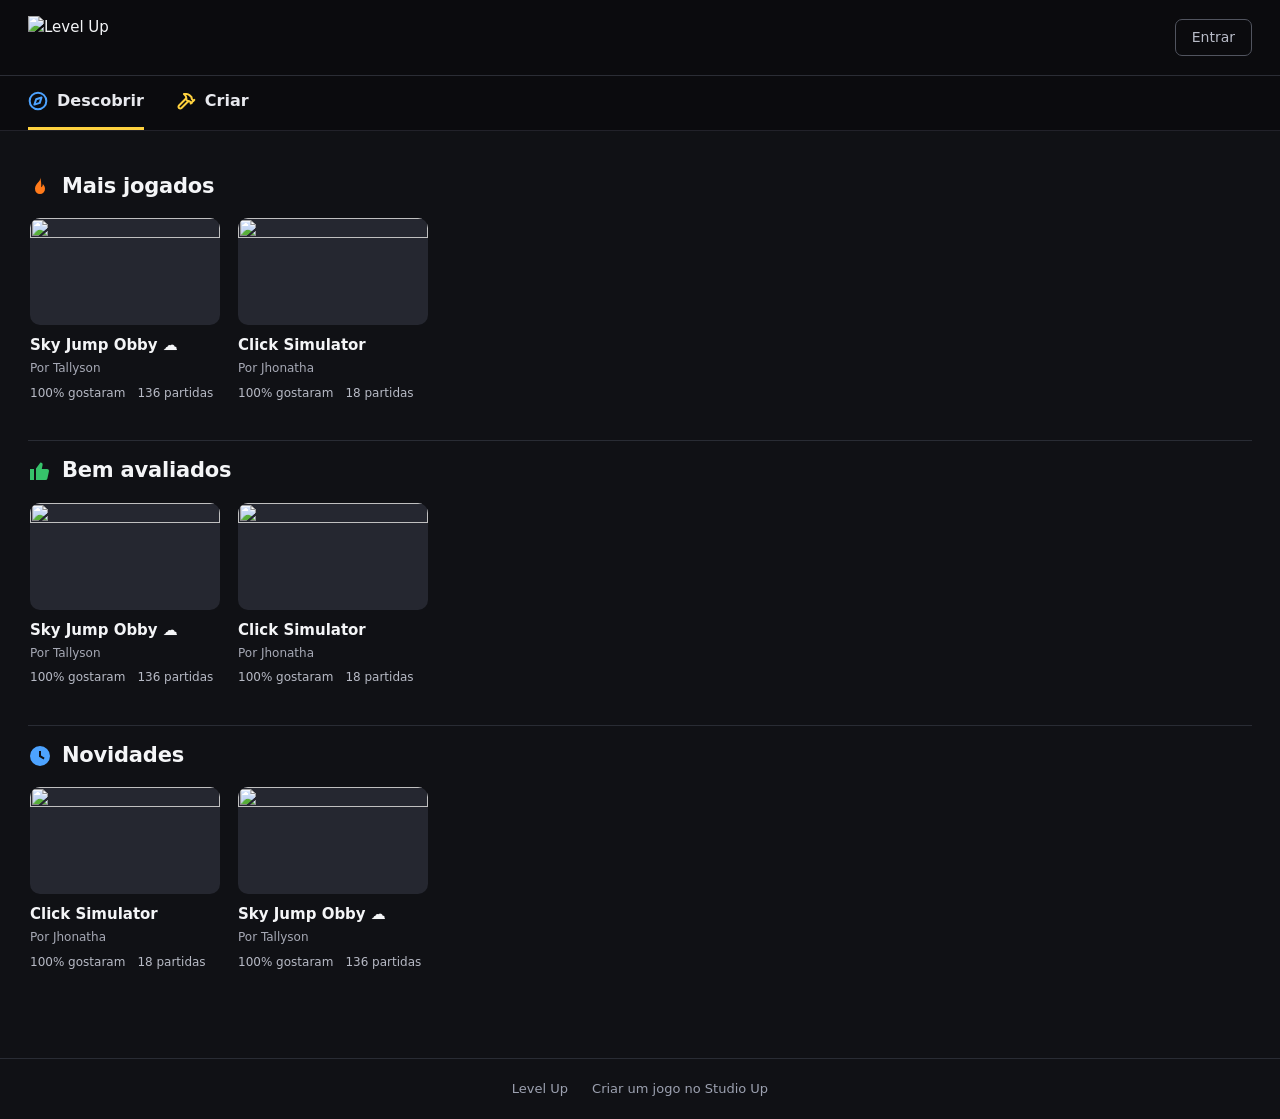
==== commit 31c9e8e9: "Atualiza as páginas de compartilhar jogos" ====
--- a/descobrir/index.html
+++ b/descobrir/index.html
@@ -1 +1 @@
-<!doctype html><html lang="pt-BR"><head><meta charset="utf-8"><link rel="icon" type="image/png" sizes="32x32" href="https://levelup.app.br/icons/favicon-32-v2.png"><link rel="icon" type="image/png" sizes="192x192" href="https://levelup.app.br/icons/icon-192-v2.png"><link rel="apple-touch-icon" href="https://levelup.app.br/icons/apple-touch-icon-v2.png"><meta name="viewport" content="width=device-width,initial-scale=1"><title>Descobrir jogos | Level Up</title><meta name="description" content="Explore jogos da Level Up por categoria: mais jogados, bem avaliados e novidades. Escolha seu próximo jogo e divirta-se no navegador."><link rel="canonical" href="https://levelup.app.br/descobrir/"><link rel="stylesheet" href="https://levelup.app.br/fonts/fonts.css"><style>:root{color-scheme:dark;font-family:"DM Sans",system-ui,sans-serif;background:#101115;color:#f4f5f7}*{box-sizing:border-box}body{margin:0;font-size:15px;line-height:1.55}a{color:inherit;text-decoration:none}a:focus-visible{outline:3px solid #9aafff;outline-offset:4px}header{height:76px;border-bottom:1px solid #2b2d35}.top{height:100%;max-width:1280px;padding:0 28px;margin:auto;display:flex;align-items:center;gap:30px}.brand img{width:150px;height:auto;display:block}.top nav{display:flex;align-items:center;gap:24px;margin-left:auto}.top nav a{color:#b8bbc7;font-size:14px}.top nav a:hover{color:#fff}.sign-in{border:1px solid #51545f;border-radius:7px;padding:7px 16px}header{background:#0b0b0e}.subnav{height:auto;border-bottom:1px solid #22222a;background:#0b0b0e}.subnav .top{height:auto;gap:32px}.subnav a{display:inline-flex;align-items:center;gap:9px;padding:13px 0;font-family:"Space Grotesk","DM Sans",system-ui,sans-serif;font-weight:700;font-size:16px;color:#e8e9ee;border-bottom:3px solid transparent}.subnav a:hover,.subnav a[aria-current]{border-bottom-color:#ffd23f}.ico-descobrir{color:#4da3ff}.ico-criar{color:#ffd23f}.subnav .ico{width:20px;height:20px}main{max-width:1280px;padding:26px 28px 48px;margin:auto}h1,h2,h3,p{margin-top:0}h1,h2,.play,.category-nav a{font-family:"Space Grotesk","DM Sans",system-ui,sans-serif;letter-spacing:-.01em}h1{font-size:clamp(25px,3vw,36px);line-height:1.2;margin-bottom:12px}h2{font-size:21px;line-height:1.3;margin-bottom:18px}.creator{color:#b4b7c2;font-size:15px;margin-bottom:16px}.creator strong{color:#e1e3ea}.category-nav{display:flex;gap:30px;overflow:auto;padding:4px 0 18px;margin:0 0 8px;border-bottom:1px solid #292c34}.category-nav a{display:flex;align-items:center;gap:9px;white-space:nowrap;padding:4px 0;font-weight:700;font-size:16px;color:#e8e9ee}.category-nav a:hover span{text-decoration:underline;text-underline-offset:5px}.ico{width:24px;height:24px;flex:none}.ico-fogo{color:#ff7a1a}.ico-gostei{color:#36c26a}.ico-novo{color:#4da3ff}h2.with-ico{display:flex;align-items:center;gap:10px}.category{scroll-margin-top:20px;padding:16px 0 26px;border-bottom:1px solid #292c34}.category:last-child{border:0}.game-row{display:grid;grid-auto-flow:column;grid-auto-columns:190px;gap:18px;overflow-x:auto;padding:0 2px 12px;scrollbar-width:thin}.card{display:block;min-width:0}.card img{display:block;width:100%;height:auto;aspect-ratio:16/9;object-fit:cover;border-radius:10px;background:#252730}.card h3{font-size:15px;line-height:1.35;margin:10px 0 4px;overflow-wrap:anywhere}.card .byline{font-size:12px;color:#a6a9b5;margin-bottom:6px}.card .mini-stats{display:flex;flex-wrap:wrap;gap:4px 12px;font-size:12px;color:#b7bac5}.card .mini-stats span{white-space:nowrap}.card:hover h3{text-decoration:underline}.sr-only{position:absolute;width:1px;height:1px;overflow:hidden;clip-path:inset(50%);white-space:nowrap}.game-hero{display:grid;grid-template-columns:minmax(0,1.65fr) minmax(260px,1fr);gap:28px;align-items:stretch;margin-bottom:30px}.hero-image{width:100%;height:auto;aspect-ratio:16/9;object-fit:cover;display:block;border-radius:10px;background:#22252b}.game-summary{display:flex;flex-direction:column;min-width:0;padding:6px 0}.play{display:flex;align-items:center;justify-content:center;gap:12px;min-height:54px;background:#4068f6;color:#fff;border-radius:8px;font-size:18px;font-weight:700;margin-top:auto}.play:hover{background:#5277ff}.play svg{width:23px;height:23px;fill:currentColor}.reaction-stats{display:flex;justify-content:space-around;gap:16px;margin:16px 0 0;padding:13px 0 0;border-top:1px solid #30333e}.reaction-stats div{text-align:center}.reaction-stats dt{font-size:12px;color:#aeb2bf}.reaction-stats dd{font-size:16px;font-weight:700;margin:3px 0 0}.section-nav{display:flex;gap:28px;border-bottom:1px solid #373a44;margin-bottom:24px}.section-nav a{padding:12px 2px;color:#bec2cd;font-weight:600;font-size:14px}.section-nav a:first-child{color:#fff;border-bottom:3px solid #c5d0ff}.detail-section{padding:0 0 26px;margin-bottom:26px;border-bottom:1px solid #30333d;scroll-margin-top:20px}.description p{white-space:pre-wrap;line-height:1.7;max-width:100ch;color:#d4d6df}.info-grid{display:grid;grid-template-columns:repeat(auto-fit,minmax(140px,1fr));margin:0;gap:22px;padding:8px 0}.info-grid dt{font-size:12px;color:#aeb2bf;margin-bottom:8px}.info-grid dd{margin:0;font-weight:700;overflow-wrap:anywhere}footer{border-top:1px solid #292c34;padding:20px 28px;display:flex;gap:24px;justify-content:center;color:#9ca1b0;font-size:13px}.empty{color:#aeb2bf;padding:24px 0}@media(max-width:700px){.category-nav{gap:22px}.category-nav a{font-size:15px}header{height:65px}.top{padding:0 18px;gap:12px}.brand img{width:126px}.top nav{gap:14px}.top .create-link{display:none}main{padding:20px 18px 36px}.game-hero{grid-template-columns:1fr;gap:18px;margin-bottom:20px}.game-summary{padding:0}.play{margin-top:12px}.game-row{grid-auto-columns:160px;gap:14px}.category h2{font-size:19px}.section-nav{gap:24px}.info-grid{grid-template-columns:repeat(2,minmax(0,1fr))}.category-nav{margin-bottom:0}.game-summary h1{font-size:27px}.detail-section{padding-bottom:22px}footer{flex-wrap:wrap}}</style></head><body><header><div class="top"><a class="brand" href="https://levelup.app.br/" aria-label="Jogos da Level Up"><img src="https://levelup.app.br/brand/wordmark-dark.png" alt="Level Up" width="150" height="43"></a><nav aria-label="Conta"><a class="sign-in" href="https://levelup.app.br/#/entrar">Entrar</a></nav></div></header><nav class="subnav" aria-label="Atalhos"><div class="top"><a href="https://levelup.app.br/descobrir/" aria-current="page"><svg class="ico ico-descobrir" viewBox="0 0 24 24" fill="none" stroke="currentColor" stroke-width="2.4" stroke-linecap="round" stroke-linejoin="round" aria-hidden="true"><circle cx="12" cy="12" r="10"/><path d="m16.2 7.8-2.1 6.4-6.4 2.1 2.1-6.4z"/></svg>Descobrir</a><a href="https://studioup.levelup.app.br/"><svg class="ico ico-criar" viewBox="0 0 24 24" fill="none" stroke="currentColor" stroke-width="2.4" stroke-linecap="round" stroke-linejoin="round" aria-hidden="true"><path d="m15 12-8.4 8.4a2.1 2.1 0 1 1-3-3L12 9"/><path d="M17.6 15 22 10.6"/><path d="m20.9 11.7-1.3-1.3c-.6-.6-.9-1.3-.9-2.1v-.9l-2.4-2.3a5.2 5.2 0 0 0-3.7-1.5H9.5l.9.8a6.2 6.2 0 0 1 2 4.4v1.6l2 2h.9c.8 0 1.6.3 2.1.9l1.3 1.3"/></svg>Criar</a></div></nav><main><h1 class="sr-only">Jogos da Level Up</h1><section class="category" id="mais-jogados" aria-labelledby="titulo-mais-jogados"><h2 class="with-ico" id="titulo-mais-jogados"><svg class="ico ico-fogo" viewBox="0 0 24 24" fill="currentColor" aria-hidden="true"><path d="M12 2c1 3.2-.6 5-2 6.6C8.6 10.2 7 12 7 14.6A5 5 0 0 0 12 20a5 5 0 0 0 5-5.2c0-2-1-3.6-2.2-4.8.1 1.6-.5 2.8-1.6 3.2.4-3.6-.4-7-1.2-11.2Z"/></svg>Mais jogados</h2><div class="game-row"><a class="card" href="https://levelup.app.br/jogos/53648d55aa5a4d4fbae28ab4dc2d0a60/"><img src="https://levelup.app.br/jogos/53648d55aa5a4d4fbae28ab4dc2d0a60/capa-cb4c47ee0e.jpg" alt="" loading="lazy" width="320" height="180"><h3>Sky Jump Obby ☁️</h3><div class="byline">Por Tallyson</div><div class="mini-stats"><span>100% gostaram</span><span>134 partidas</span></div></a><a class="card" href="https://levelup.app.br/jogos/071c84a2839e4fe1a93c548eb13db718/"><img src="https://levelup.app.br/jogos/071c84a2839e4fe1a93c548eb13db718/capa-f9f51fba3b.jpg" alt="" loading="lazy" width="320" height="180"><h3>Click Simulator</h3><div class="byline">Por Jhonatha</div><div class="mini-stats"><span>100% gostaram</span><span>18 partidas</span></div></a></div></section><section class="category" id="bem-avaliados" aria-labelledby="titulo-bem-avaliados"><h2 class="with-ico" id="titulo-bem-avaliados"><svg class="ico ico-gostei" viewBox="0 0 24 24" fill="currentColor" aria-hidden="true"><path d="M2 10h4v11H2zM8 21h9.4a2 2 0 0 0 2-1.6l1.5-7A2 2 0 0 0 19 10h-5.2l.8-3.9A2.3 2.3 0 0 0 12.4 3.4L8 9.6Z"/></svg>Bem avaliados</h2><div class="game-row"><a class="card" href="https://levelup.app.br/jogos/53648d55aa5a4d4fbae28ab4dc2d0a60/"><img src="https://levelup.app.br/jogos/53648d55aa5a4d4fbae28ab4dc2d0a60/capa-cb4c47ee0e.jpg" alt="" loading="lazy" width="320" height="180"><h3>Sky Jump Obby ☁️</h3><div class="byline">Por Tallyson</div><div class="mini-stats"><span>100% gostaram</span><span>134 partidas</span></div></a><a class="card" href="https://levelup.app.br/jogos/071c84a2839e4fe1a93c548eb13db718/"><img src="https://levelup.app.br/jogos/071c84a2839e4fe1a93c548eb13db718/capa-f9f51fba3b.jpg" alt="" loading="lazy" width="320" height="180"><h3>Click Simulator</h3><div class="byline">Por Jhonatha</div><div class="mini-stats"><span>100% gostaram</span><span>18 partidas</span></div></a></div></section><section class="category" id="novidades" aria-labelledby="titulo-novidades"><h2 class="with-ico" id="titulo-novidades"><svg class="ico ico-novo" viewBox="0 0 24 24" fill="currentColor" aria-hidden="true"><path d="M12 2a10 10 0 1 0 0 20 10 10 0 0 0 0-20Zm1 5v4.6l3.6 2.1-1 1.7L11 12.7V7Z"/></svg>Novidades</h2><div class="game-row"><a class="card" href="https://levelup.app.br/jogos/071c84a2839e4fe1a93c548eb13db718/"><img src="https://levelup.app.br/jogos/071c84a2839e4fe1a93c548eb13db718/capa-f9f51fba3b.jpg" alt="" loading="lazy" width="320" height="180"><h3>Click Simulator</h3><div class="byline">Por Jhonatha</div><div class="mini-stats"><span>100% gostaram</span><span>18 partidas</span></div></a><a class="card" href="https://levelup.app.br/jogos/53648d55aa5a4d4fbae28ab4dc2d0a60/"><img src="https://levelup.app.br/jogos/53648d55aa5a4d4fbae28ab4dc2d0a60/capa-cb4c47ee0e.jpg" alt="" loading="lazy" width="320" height="180"><h3>Sky Jump Obby ☁️</h3><div class="byline">Por Tallyson</div><div class="mini-stats"><span>100% gostaram</span><span>134 partidas</span></div></a></div></section></main><footer><a href="https://levelup.app.br/">Level Up</a><a href="https://studioup.levelup.app.br/">Criar um jogo no Studio Up</a></footer></body></html>+<!doctype html><html lang="pt-BR"><head><meta charset="utf-8"><link rel="icon" type="image/png" sizes="32x32" href="https://levelup.app.br/icons/favicon-32-v2.png"><link rel="icon" type="image/png" sizes="192x192" href="https://levelup.app.br/icons/icon-192-v2.png"><link rel="apple-touch-icon" href="https://levelup.app.br/icons/apple-touch-icon-v2.png"><meta name="viewport" content="width=device-width,initial-scale=1"><title>Descobrir jogos | Level Up</title><meta name="description" content="Explore jogos da Level Up por categoria: mais jogados, bem avaliados e novidades. Escolha seu próximo jogo e divirta-se no navegador."><link rel="canonical" href="https://levelup.app.br/descobrir/"><link rel="stylesheet" href="https://levelup.app.br/fonts/fonts.css"><style>:root{color-scheme:dark;font-family:"DM Sans",system-ui,sans-serif;background:#101115;color:#f4f5f7}*{box-sizing:border-box}body{margin:0;font-size:15px;line-height:1.55}a{color:inherit;text-decoration:none}a:focus-visible{outline:3px solid #9aafff;outline-offset:4px}header{height:76px;border-bottom:1px solid #2b2d35}.top{height:100%;max-width:1280px;padding:0 28px;margin:auto;display:flex;align-items:center;gap:30px}.brand img{width:150px;height:auto;display:block}.top nav{display:flex;align-items:center;gap:24px;margin-left:auto}.top nav a{color:#b8bbc7;font-size:14px}.top nav a:hover{color:#fff}.sign-in{border:1px solid #51545f;border-radius:7px;padding:7px 16px}header{background:#0b0b0e}.subnav{height:auto;border-bottom:1px solid #22222a;background:#0b0b0e}.subnav .top{height:auto;gap:32px}.subnav a{display:inline-flex;align-items:center;gap:9px;padding:13px 0;font-family:"Space Grotesk","DM Sans",system-ui,sans-serif;font-weight:700;font-size:16px;color:#e8e9ee;border-bottom:3px solid transparent}.subnav a:hover,.subnav a[aria-current]{border-bottom-color:#ffd23f}.ico-descobrir{color:#4da3ff}.ico-criar{color:#ffd23f}.subnav .ico{width:20px;height:20px}main{max-width:1280px;padding:26px 28px 48px;margin:auto}h1,h2,h3,p{margin-top:0}h1,h2,.play,.category-nav a{font-family:"Space Grotesk","DM Sans",system-ui,sans-serif;letter-spacing:-.01em}h1{font-size:clamp(25px,3vw,36px);line-height:1.2;margin-bottom:12px}h2{font-size:21px;line-height:1.3;margin-bottom:18px}.creator{color:#b4b7c2;font-size:15px;margin-bottom:16px}.creator strong{color:#e1e3ea}.category-nav{display:flex;gap:30px;overflow:auto;padding:4px 0 18px;margin:0 0 8px;border-bottom:1px solid #292c34}.category-nav a{display:flex;align-items:center;gap:9px;white-space:nowrap;padding:4px 0;font-weight:700;font-size:16px;color:#e8e9ee}.category-nav a:hover span{text-decoration:underline;text-underline-offset:5px}.ico{width:24px;height:24px;flex:none}.ico-fogo{color:#ff7a1a}.ico-gostei{color:#36c26a}.ico-novo{color:#4da3ff}h2.with-ico{display:flex;align-items:center;gap:10px}.category{scroll-margin-top:20px;padding:16px 0 26px;border-bottom:1px solid #292c34}.category:last-child{border:0}.game-row{display:grid;grid-auto-flow:column;grid-auto-columns:190px;gap:18px;overflow-x:auto;padding:0 2px 12px;scrollbar-width:thin}.card{display:block;min-width:0}.card img{display:block;width:100%;height:auto;aspect-ratio:16/9;object-fit:cover;border-radius:10px;background:#252730}.card h3{font-size:15px;line-height:1.35;margin:10px 0 4px;overflow-wrap:anywhere}.card .byline{font-size:12px;color:#a6a9b5;margin-bottom:6px}.card .mini-stats{display:flex;flex-wrap:wrap;gap:4px 12px;font-size:12px;color:#b7bac5}.card .mini-stats span{white-space:nowrap}.card:hover h3{text-decoration:underline}.sr-only{position:absolute;width:1px;height:1px;overflow:hidden;clip-path:inset(50%);white-space:nowrap}.game-hero{display:grid;grid-template-columns:minmax(0,1.65fr) minmax(260px,1fr);gap:28px;align-items:stretch;margin-bottom:30px}.hero-image{width:100%;height:auto;aspect-ratio:16/9;object-fit:cover;display:block;border-radius:10px;background:#22252b}.game-summary{display:flex;flex-direction:column;min-width:0;padding:6px 0}.play{display:flex;align-items:center;justify-content:center;gap:12px;min-height:54px;background:#4068f6;color:#fff;border-radius:8px;font-size:18px;font-weight:700;margin-top:auto}.play:hover{background:#5277ff}.play svg{width:23px;height:23px;fill:currentColor}.reaction-stats{display:flex;justify-content:space-around;gap:16px;margin:16px 0 0;padding:13px 0 0;border-top:1px solid #30333e}.reaction-stats div{text-align:center}.reaction-stats dt{font-size:12px;color:#aeb2bf}.reaction-stats dd{font-size:16px;font-weight:700;margin:3px 0 0}.section-nav{display:flex;gap:28px;border-bottom:1px solid #373a44;margin-bottom:24px}.section-nav a{padding:12px 2px;color:#bec2cd;font-weight:600;font-size:14px}.section-nav a:first-child{color:#fff;border-bottom:3px solid #c5d0ff}.detail-section{padding:0 0 26px;margin-bottom:26px;border-bottom:1px solid #30333d;scroll-margin-top:20px}.description p{white-space:pre-wrap;line-height:1.7;max-width:100ch;color:#d4d6df}.info-grid{display:grid;grid-template-columns:repeat(auto-fit,minmax(140px,1fr));margin:0;gap:22px;padding:8px 0}.info-grid dt{font-size:12px;color:#aeb2bf;margin-bottom:8px}.info-grid dd{margin:0;font-weight:700;overflow-wrap:anywhere}footer{border-top:1px solid #292c34;padding:20px 28px;display:flex;gap:24px;justify-content:center;color:#9ca1b0;font-size:13px}.empty{color:#aeb2bf;padding:24px 0}@media(max-width:700px){.category-nav{gap:22px}.category-nav a{font-size:15px}header{height:65px}.top{padding:0 18px;gap:12px}.brand img{width:126px}.top nav{gap:14px}.top .create-link{display:none}main{padding:20px 18px 36px}.game-hero{grid-template-columns:1fr;gap:18px;margin-bottom:20px}.game-summary{padding:0}.play{margin-top:12px}.game-row{grid-auto-columns:160px;gap:14px}.category h2{font-size:19px}.section-nav{gap:24px}.info-grid{grid-template-columns:repeat(2,minmax(0,1fr))}.category-nav{margin-bottom:0}.game-summary h1{font-size:27px}.detail-section{padding-bottom:22px}footer{flex-wrap:wrap}}</style></head><body><header><div class="top"><a class="brand" href="https://levelup.app.br/" aria-label="Jogos da Level Up"><img src="https://levelup.app.br/brand/wordmark-dark.png" alt="Level Up" width="150" height="43"></a><nav aria-label="Conta"><a class="sign-in" href="https://levelup.app.br/#/entrar">Entrar</a></nav></div></header><nav class="subnav" aria-label="Atalhos"><div class="top"><a href="https://levelup.app.br/descobrir/" aria-current="page"><svg class="ico ico-descobrir" viewBox="0 0 24 24" fill="none" stroke="currentColor" stroke-width="2.4" stroke-linecap="round" stroke-linejoin="round" aria-hidden="true"><circle cx="12" cy="12" r="10"/><path d="m16.2 7.8-2.1 6.4-6.4 2.1 2.1-6.4z"/></svg>Descobrir</a><a href="https://studioup.levelup.app.br/"><svg class="ico ico-criar" viewBox="0 0 24 24" fill="none" stroke="currentColor" stroke-width="2.4" stroke-linecap="round" stroke-linejoin="round" aria-hidden="true"><path d="m15 12-8.4 8.4a2.1 2.1 0 1 1-3-3L12 9"/><path d="M17.6 15 22 10.6"/><path d="m20.9 11.7-1.3-1.3c-.6-.6-.9-1.3-.9-2.1v-.9l-2.4-2.3a5.2 5.2 0 0 0-3.7-1.5H9.5l.9.8a6.2 6.2 0 0 1 2 4.4v1.6l2 2h.9c.8 0 1.6.3 2.1.9l1.3 1.3"/></svg>Criar</a></div></nav><main><h1 class="sr-only">Jogos da Level Up</h1><section class="category" id="mais-jogados" aria-labelledby="titulo-mais-jogados"><h2 class="with-ico" id="titulo-mais-jogados"><svg class="ico ico-fogo" viewBox="0 0 24 24" fill="currentColor" aria-hidden="true"><path d="M12 2c1 3.2-.6 5-2 6.6C8.6 10.2 7 12 7 14.6A5 5 0 0 0 12 20a5 5 0 0 0 5-5.2c0-2-1-3.6-2.2-4.8.1 1.6-.5 2.8-1.6 3.2.4-3.6-.4-7-1.2-11.2Z"/></svg>Mais jogados</h2><div class="game-row"><a class="card" href="https://levelup.app.br/jogos/53648d55aa5a4d4fbae28ab4dc2d0a60/"><img src="https://levelup.app.br/jogos/53648d55aa5a4d4fbae28ab4dc2d0a60/capa-cb4c47ee0e.jpg" alt="" loading="lazy" width="320" height="180"><h3>Sky Jump Obby ☁️</h3><div class="byline">Por Tallyson</div><div class="mini-stats"><span>100% gostaram</span><span>136 partidas</span></div></a><a class="card" href="https://levelup.app.br/jogos/071c84a2839e4fe1a93c548eb13db718/"><img src="https://levelup.app.br/jogos/071c84a2839e4fe1a93c548eb13db718/capa-f9f51fba3b.jpg" alt="" loading="lazy" width="320" height="180"><h3>Click Simulator</h3><div class="byline">Por Jhonatha</div><div class="mini-stats"><span>100% gostaram</span><span>18 partidas</span></div></a></div></section><section class="category" id="bem-avaliados" aria-labelledby="titulo-bem-avaliados"><h2 class="with-ico" id="titulo-bem-avaliados"><svg class="ico ico-gostei" viewBox="0 0 24 24" fill="currentColor" aria-hidden="true"><path d="M2 10h4v11H2zM8 21h9.4a2 2 0 0 0 2-1.6l1.5-7A2 2 0 0 0 19 10h-5.2l.8-3.9A2.3 2.3 0 0 0 12.4 3.4L8 9.6Z"/></svg>Bem avaliados</h2><div class="game-row"><a class="card" href="https://levelup.app.br/jogos/53648d55aa5a4d4fbae28ab4dc2d0a60/"><img src="https://levelup.app.br/jogos/53648d55aa5a4d4fbae28ab4dc2d0a60/capa-cb4c47ee0e.jpg" alt="" loading="lazy" width="320" height="180"><h3>Sky Jump Obby ☁️</h3><div class="byline">Por Tallyson</div><div class="mini-stats"><span>100% gostaram</span><span>136 partidas</span></div></a><a class="card" href="https://levelup.app.br/jogos/071c84a2839e4fe1a93c548eb13db718/"><img src="https://levelup.app.br/jogos/071c84a2839e4fe1a93c548eb13db718/capa-f9f51fba3b.jpg" alt="" loading="lazy" width="320" height="180"><h3>Click Simulator</h3><div class="byline">Por Jhonatha</div><div class="mini-stats"><span>100% gostaram</span><span>18 partidas</span></div></a></div></section><section class="category" id="novidades" aria-labelledby="titulo-novidades"><h2 class="with-ico" id="titulo-novidades"><svg class="ico ico-novo" viewBox="0 0 24 24" fill="currentColor" aria-hidden="true"><path d="M12 2a10 10 0 1 0 0 20 10 10 0 0 0 0-20Zm1 5v4.6l3.6 2.1-1 1.7L11 12.7V7Z"/></svg>Novidades</h2><div class="game-row"><a class="card" href="https://levelup.app.br/jogos/071c84a2839e4fe1a93c548eb13db718/"><img src="https://levelup.app.br/jogos/071c84a2839e4fe1a93c548eb13db718/capa-f9f51fba3b.jpg" alt="" loading="lazy" width="320" height="180"><h3>Click Simulator</h3><div class="byline">Por Jhonatha</div><div class="mini-stats"><span>100% gostaram</span><span>18 partidas</span></div></a><a class="card" href="https://levelup.app.br/jogos/53648d55aa5a4d4fbae28ab4dc2d0a60/"><img src="https://levelup.app.br/jogos/53648d55aa5a4d4fbae28ab4dc2d0a60/capa-cb4c47ee0e.jpg" alt="" loading="lazy" width="320" height="180"><h3>Sky Jump Obby ☁️</h3><div class="byline">Por Tallyson</div><div class="mini-stats"><span>100% gostaram</span><span>136 partidas</span></div></a></div></section></main><footer><a href="https://levelup.app.br/">Level Up</a><a href="https://studioup.levelup.app.br/">Criar um jogo no Studio Up</a></footer></body></html>
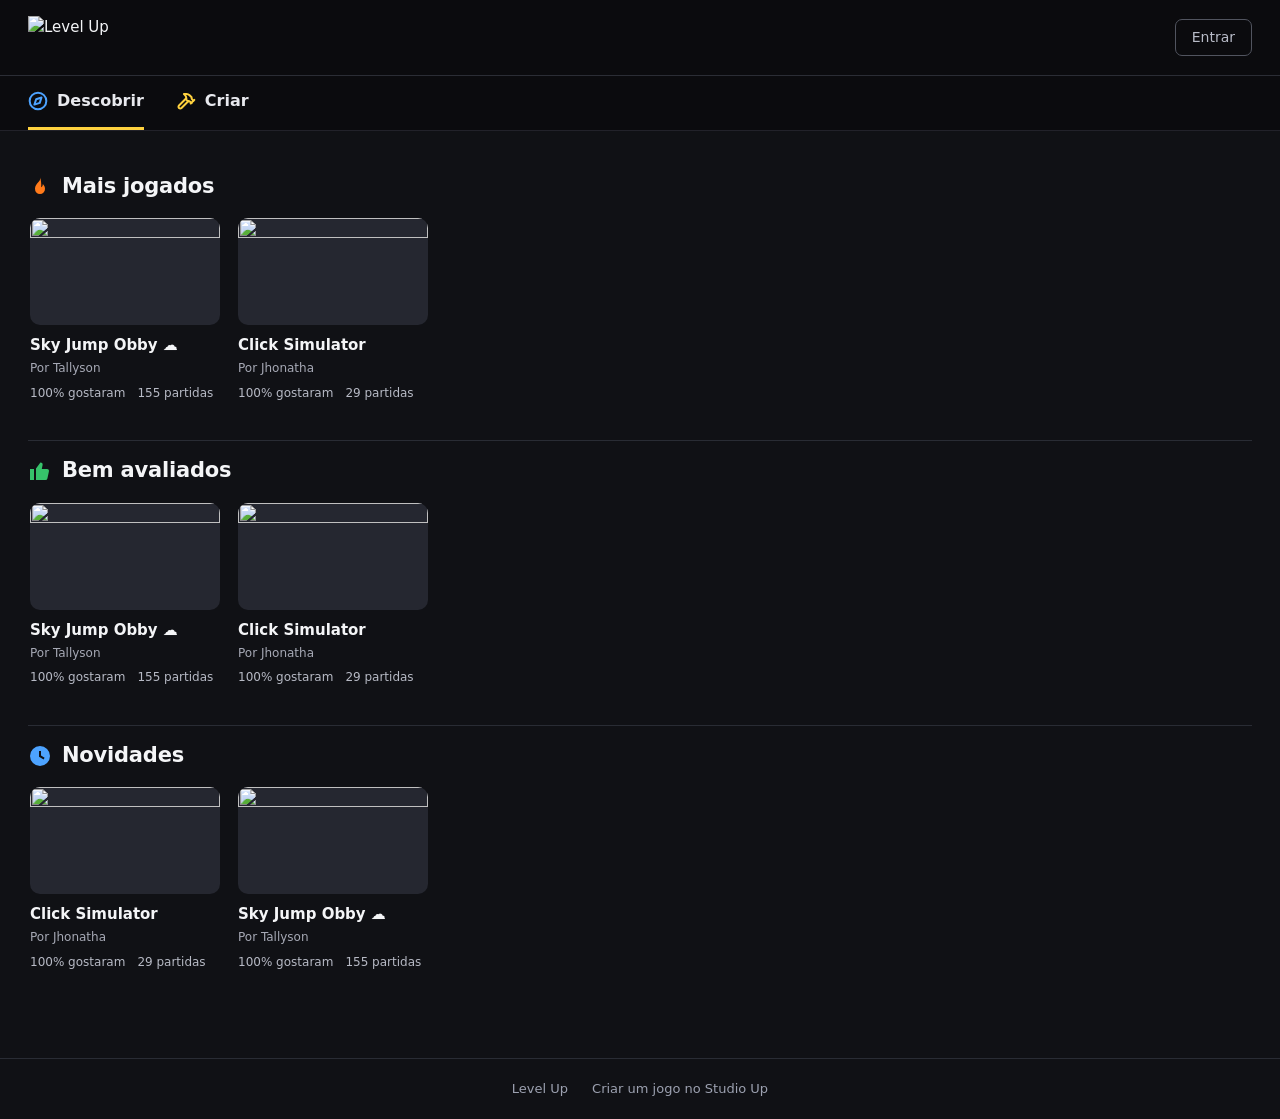
==== commit e23ddf47: "Atualiza as páginas de compartilhar jogos" ====
--- a/descobrir/index.html
+++ b/descobrir/index.html
@@ -1 +1 @@
-<!doctype html><html lang="pt-BR"><head><meta charset="utf-8"><link rel="icon" type="image/png" sizes="32x32" href="https://levelup.app.br/icons/favicon-32-v2.png"><link rel="icon" type="image/png" sizes="192x192" href="https://levelup.app.br/icons/icon-192-v2.png"><link rel="apple-touch-icon" href="https://levelup.app.br/icons/apple-touch-icon-v2.png"><meta name="viewport" content="width=device-width,initial-scale=1"><title>Descobrir jogos | Level Up</title><meta name="description" content="Explore jogos da Level Up por categoria: mais jogados, bem avaliados e novidades. Escolha seu próximo jogo e divirta-se no navegador."><link rel="canonical" href="https://levelup.app.br/descobrir/"><link rel="stylesheet" href="https://levelup.app.br/fonts/fonts.css"><style>:root{color-scheme:dark;font-family:"DM Sans",system-ui,sans-serif;background:#101115;color:#f4f5f7}*{box-sizing:border-box}body{margin:0;font-size:15px;line-height:1.55}a{color:inherit;text-decoration:none}a:focus-visible{outline:3px solid #9aafff;outline-offset:4px}header{height:76px;border-bottom:1px solid #2b2d35}.top{height:100%;max-width:1280px;padding:0 28px;margin:auto;display:flex;align-items:center;gap:30px}.brand img{width:150px;height:auto;display:block}.top nav{display:flex;align-items:center;gap:24px;margin-left:auto}.top nav a{color:#b8bbc7;font-size:14px}.top nav a:hover{color:#fff}.sign-in{border:1px solid #51545f;border-radius:7px;padding:7px 16px}header{background:#0b0b0e}.subnav{height:auto;border-bottom:1px solid #22222a;background:#0b0b0e}.subnav .top{height:auto;gap:32px}.subnav a{display:inline-flex;align-items:center;gap:9px;padding:13px 0;font-family:"Space Grotesk","DM Sans",system-ui,sans-serif;font-weight:700;font-size:16px;color:#e8e9ee;border-bottom:3px solid transparent}.subnav a:hover,.subnav a[aria-current]{border-bottom-color:#ffd23f}.ico-descobrir{color:#4da3ff}.ico-criar{color:#ffd23f}.subnav .ico{width:20px;height:20px}main{max-width:1280px;padding:26px 28px 48px;margin:auto}h1,h2,h3,p{margin-top:0}h1,h2,.play,.category-nav a{font-family:"Space Grotesk","DM Sans",system-ui,sans-serif;letter-spacing:-.01em}h1{font-size:clamp(25px,3vw,36px);line-height:1.2;margin-bottom:12px}h2{font-size:21px;line-height:1.3;margin-bottom:18px}.creator{color:#b4b7c2;font-size:15px;margin-bottom:16px}.creator strong{color:#e1e3ea}.category-nav{display:flex;gap:30px;overflow:auto;padding:4px 0 18px;margin:0 0 8px;border-bottom:1px solid #292c34}.category-nav a{display:flex;align-items:center;gap:9px;white-space:nowrap;padding:4px 0;font-weight:700;font-size:16px;color:#e8e9ee}.category-nav a:hover span{text-decoration:underline;text-underline-offset:5px}.ico{width:24px;height:24px;flex:none}.ico-fogo{color:#ff7a1a}.ico-gostei{color:#36c26a}.ico-novo{color:#4da3ff}h2.with-ico{display:flex;align-items:center;gap:10px}.category{scroll-margin-top:20px;padding:16px 0 26px;border-bottom:1px solid #292c34}.category:last-child{border:0}.game-row{display:grid;grid-auto-flow:column;grid-auto-columns:190px;gap:18px;overflow-x:auto;padding:0 2px 12px;scrollbar-width:thin}.card{display:block;min-width:0}.card img{display:block;width:100%;height:auto;aspect-ratio:16/9;object-fit:cover;border-radius:10px;background:#252730}.card h3{font-size:15px;line-height:1.35;margin:10px 0 4px;overflow-wrap:anywhere}.card .byline{font-size:12px;color:#a6a9b5;margin-bottom:6px}.card .mini-stats{display:flex;flex-wrap:wrap;gap:4px 12px;font-size:12px;color:#b7bac5}.card .mini-stats span{white-space:nowrap}.card:hover h3{text-decoration:underline}.sr-only{position:absolute;width:1px;height:1px;overflow:hidden;clip-path:inset(50%);white-space:nowrap}.game-hero{display:grid;grid-template-columns:minmax(0,1.65fr) minmax(260px,1fr);gap:28px;align-items:stretch;margin-bottom:30px}.hero-image{width:100%;height:auto;aspect-ratio:16/9;object-fit:cover;display:block;border-radius:10px;background:#22252b}.game-summary{display:flex;flex-direction:column;min-width:0;padding:6px 0}.play{display:flex;align-items:center;justify-content:center;gap:12px;min-height:54px;background:#4068f6;color:#fff;border-radius:8px;font-size:18px;font-weight:700;margin-top:auto}.play:hover{background:#5277ff}.play svg{width:23px;height:23px;fill:currentColor}.reaction-stats{display:flex;justify-content:space-around;gap:16px;margin:16px 0 0;padding:13px 0 0;border-top:1px solid #30333e}.reaction-stats div{text-align:center}.reaction-stats dt{font-size:12px;color:#aeb2bf}.reaction-stats dd{font-size:16px;font-weight:700;margin:3px 0 0}.section-nav{display:flex;gap:28px;border-bottom:1px solid #373a44;margin-bottom:24px}.section-nav a{padding:12px 2px;color:#bec2cd;font-weight:600;font-size:14px}.section-nav a:first-child{color:#fff;border-bottom:3px solid #c5d0ff}.detail-section{padding:0 0 26px;margin-bottom:26px;border-bottom:1px solid #30333d;scroll-margin-top:20px}.description p{white-space:pre-wrap;line-height:1.7;max-width:100ch;color:#d4d6df}.info-grid{display:grid;grid-template-columns:repeat(auto-fit,minmax(140px,1fr));margin:0;gap:22px;padding:8px 0}.info-grid dt{font-size:12px;color:#aeb2bf;margin-bottom:8px}.info-grid dd{margin:0;font-weight:700;overflow-wrap:anywhere}footer{border-top:1px solid #292c34;padding:20px 28px;display:flex;gap:24px;justify-content:center;color:#9ca1b0;font-size:13px}.empty{color:#aeb2bf;padding:24px 0}@media(max-width:700px){.category-nav{gap:22px}.category-nav a{font-size:15px}header{height:65px}.top{padding:0 18px;gap:12px}.brand img{width:126px}.top nav{gap:14px}.top .create-link{display:none}main{padding:20px 18px 36px}.game-hero{grid-template-columns:1fr;gap:18px;margin-bottom:20px}.game-summary{padding:0}.play{margin-top:12px}.game-row{grid-auto-columns:160px;gap:14px}.category h2{font-size:19px}.section-nav{gap:24px}.info-grid{grid-template-columns:repeat(2,minmax(0,1fr))}.category-nav{margin-bottom:0}.game-summary h1{font-size:27px}.detail-section{padding-bottom:22px}footer{flex-wrap:wrap}}</style></head><body><header><div class="top"><a class="brand" href="https://levelup.app.br/" aria-label="Jogos da Level Up"><img src="https://levelup.app.br/brand/wordmark-dark.png" alt="Level Up" width="150" height="43"></a><nav aria-label="Conta"><a class="sign-in" href="https://levelup.app.br/#/entrar">Entrar</a></nav></div></header><nav class="subnav" aria-label="Atalhos"><div class="top"><a href="https://levelup.app.br/descobrir/" aria-current="page"><svg class="ico ico-descobrir" viewBox="0 0 24 24" fill="none" stroke="currentColor" stroke-width="2.4" stroke-linecap="round" stroke-linejoin="round" aria-hidden="true"><circle cx="12" cy="12" r="10"/><path d="m16.2 7.8-2.1 6.4-6.4 2.1 2.1-6.4z"/></svg>Descobrir</a><a href="https://studioup.levelup.app.br/"><svg class="ico ico-criar" viewBox="0 0 24 24" fill="none" stroke="currentColor" stroke-width="2.4" stroke-linecap="round" stroke-linejoin="round" aria-hidden="true"><path d="m15 12-8.4 8.4a2.1 2.1 0 1 1-3-3L12 9"/><path d="M17.6 15 22 10.6"/><path d="m20.9 11.7-1.3-1.3c-.6-.6-.9-1.3-.9-2.1v-.9l-2.4-2.3a5.2 5.2 0 0 0-3.7-1.5H9.5l.9.8a6.2 6.2 0 0 1 2 4.4v1.6l2 2h.9c.8 0 1.6.3 2.1.9l1.3 1.3"/></svg>Criar</a></div></nav><main><h1 class="sr-only">Jogos da Level Up</h1><section class="category" id="mais-jogados" aria-labelledby="titulo-mais-jogados"><h2 class="with-ico" id="titulo-mais-jogados"><svg class="ico ico-fogo" viewBox="0 0 24 24" fill="currentColor" aria-hidden="true"><path d="M12 2c1 3.2-.6 5-2 6.6C8.6 10.2 7 12 7 14.6A5 5 0 0 0 12 20a5 5 0 0 0 5-5.2c0-2-1-3.6-2.2-4.8.1 1.6-.5 2.8-1.6 3.2.4-3.6-.4-7-1.2-11.2Z"/></svg>Mais jogados</h2><div class="game-row"><a class="card" href="https://levelup.app.br/jogos/53648d55aa5a4d4fbae28ab4dc2d0a60/"><img src="https://levelup.app.br/jogos/53648d55aa5a4d4fbae28ab4dc2d0a60/capa-cb4c47ee0e.jpg" alt="" loading="lazy" width="320" height="180"><h3>Sky Jump Obby ☁️</h3><div class="byline">Por Tallyson</div><div class="mini-stats"><span>100% gostaram</span><span>136 partidas</span></div></a><a class="card" href="https://levelup.app.br/jogos/071c84a2839e4fe1a93c548eb13db718/"><img src="https://levelup.app.br/jogos/071c84a2839e4fe1a93c548eb13db718/capa-f9f51fba3b.jpg" alt="" loading="lazy" width="320" height="180"><h3>Click Simulator</h3><div class="byline">Por Jhonatha</div><div class="mini-stats"><span>100% gostaram</span><span>18 partidas</span></div></a></div></section><section class="category" id="bem-avaliados" aria-labelledby="titulo-bem-avaliados"><h2 class="with-ico" id="titulo-bem-avaliados"><svg class="ico ico-gostei" viewBox="0 0 24 24" fill="currentColor" aria-hidden="true"><path d="M2 10h4v11H2zM8 21h9.4a2 2 0 0 0 2-1.6l1.5-7A2 2 0 0 0 19 10h-5.2l.8-3.9A2.3 2.3 0 0 0 12.4 3.4L8 9.6Z"/></svg>Bem avaliados</h2><div class="game-row"><a class="card" href="https://levelup.app.br/jogos/53648d55aa5a4d4fbae28ab4dc2d0a60/"><img src="https://levelup.app.br/jogos/53648d55aa5a4d4fbae28ab4dc2d0a60/capa-cb4c47ee0e.jpg" alt="" loading="lazy" width="320" height="180"><h3>Sky Jump Obby ☁️</h3><div class="byline">Por Tallyson</div><div class="mini-stats"><span>100% gostaram</span><span>136 partidas</span></div></a><a class="card" href="https://levelup.app.br/jogos/071c84a2839e4fe1a93c548eb13db718/"><img src="https://levelup.app.br/jogos/071c84a2839e4fe1a93c548eb13db718/capa-f9f51fba3b.jpg" alt="" loading="lazy" width="320" height="180"><h3>Click Simulator</h3><div class="byline">Por Jhonatha</div><div class="mini-stats"><span>100% gostaram</span><span>18 partidas</span></div></a></div></section><section class="category" id="novidades" aria-labelledby="titulo-novidades"><h2 class="with-ico" id="titulo-novidades"><svg class="ico ico-novo" viewBox="0 0 24 24" fill="currentColor" aria-hidden="true"><path d="M12 2a10 10 0 1 0 0 20 10 10 0 0 0 0-20Zm1 5v4.6l3.6 2.1-1 1.7L11 12.7V7Z"/></svg>Novidades</h2><div class="game-row"><a class="card" href="https://levelup.app.br/jogos/071c84a2839e4fe1a93c548eb13db718/"><img src="https://levelup.app.br/jogos/071c84a2839e4fe1a93c548eb13db718/capa-f9f51fba3b.jpg" alt="" loading="lazy" width="320" height="180"><h3>Click Simulator</h3><div class="byline">Por Jhonatha</div><div class="mini-stats"><span>100% gostaram</span><span>18 partidas</span></div></a><a class="card" href="https://levelup.app.br/jogos/53648d55aa5a4d4fbae28ab4dc2d0a60/"><img src="https://levelup.app.br/jogos/53648d55aa5a4d4fbae28ab4dc2d0a60/capa-cb4c47ee0e.jpg" alt="" loading="lazy" width="320" height="180"><h3>Sky Jump Obby ☁️</h3><div class="byline">Por Tallyson</div><div class="mini-stats"><span>100% gostaram</span><span>136 partidas</span></div></a></div></section></main><footer><a href="https://levelup.app.br/">Level Up</a><a href="https://studioup.levelup.app.br/">Criar um jogo no Studio Up</a></footer></body></html>+<!doctype html><html lang="pt-BR"><head><meta charset="utf-8"><link rel="icon" type="image/png" sizes="32x32" href="https://levelup.app.br/icons/favicon-32-v2.png"><link rel="icon" type="image/png" sizes="192x192" href="https://levelup.app.br/icons/icon-192-v2.png"><link rel="apple-touch-icon" href="https://levelup.app.br/icons/apple-touch-icon-v2.png"><meta name="viewport" content="width=device-width,initial-scale=1"><title>Descobrir jogos | Level Up</title><meta name="description" content="Explore jogos da Level Up por categoria: mais jogados, bem avaliados e novidades. Escolha seu próximo jogo e divirta-se no navegador."><link rel="canonical" href="https://levelup.app.br/descobrir/"><link rel="stylesheet" href="https://levelup.app.br/fonts/fonts.css"><style>:root{color-scheme:dark;font-family:"DM Sans",system-ui,sans-serif;background:#101115;color:#f4f5f7}*{box-sizing:border-box}body{margin:0;font-size:15px;line-height:1.55}a{color:inherit;text-decoration:none}a:focus-visible{outline:3px solid #9aafff;outline-offset:4px}header{height:76px;border-bottom:1px solid #2b2d35}.top{height:100%;max-width:1280px;padding:0 28px;margin:auto;display:flex;align-items:center;gap:30px}.brand img{width:150px;height:auto;display:block}.top nav{display:flex;align-items:center;gap:24px;margin-left:auto}.top nav a{color:#b8bbc7;font-size:14px}.top nav a:hover{color:#fff}.sign-in{border:1px solid #51545f;border-radius:7px;padding:7px 16px}header{background:#0b0b0e}.subnav{height:auto;border-bottom:1px solid #22222a;background:#0b0b0e}.subnav .top{height:auto;gap:32px}.subnav a{display:inline-flex;align-items:center;gap:9px;padding:13px 0;font-family:"Space Grotesk","DM Sans",system-ui,sans-serif;font-weight:700;font-size:16px;color:#e8e9ee;border-bottom:3px solid transparent}.subnav a:hover,.subnav a[aria-current]{border-bottom-color:#ffd23f}.ico-descobrir{color:#4da3ff}.ico-criar{color:#ffd23f}.subnav .ico{width:20px;height:20px}main{max-width:1280px;padding:26px 28px 48px;margin:auto}h1,h2,h3,p{margin-top:0}h1,h2,.play,.category-nav a{font-family:"Space Grotesk","DM Sans",system-ui,sans-serif;letter-spacing:-.01em}h1{font-size:clamp(25px,3vw,36px);line-height:1.2;margin-bottom:12px}h2{font-size:21px;line-height:1.3;margin-bottom:18px}.creator{color:#b4b7c2;font-size:15px;margin-bottom:16px}.creator strong{color:#e1e3ea}.category-nav{display:flex;gap:30px;overflow:auto;padding:4px 0 18px;margin:0 0 8px;border-bottom:1px solid #292c34}.category-nav a{display:flex;align-items:center;gap:9px;white-space:nowrap;padding:4px 0;font-weight:700;font-size:16px;color:#e8e9ee}.category-nav a:hover span{text-decoration:underline;text-underline-offset:5px}.ico{width:24px;height:24px;flex:none}.ico-fogo{color:#ff7a1a}.ico-gostei{color:#36c26a}.ico-novo{color:#4da3ff}h2.with-ico{display:flex;align-items:center;gap:10px}.category{scroll-margin-top:20px;padding:16px 0 26px;border-bottom:1px solid #292c34}.category:last-child{border:0}.game-row{display:grid;grid-auto-flow:column;grid-auto-columns:190px;gap:18px;overflow-x:auto;padding:0 2px 12px;scrollbar-width:thin}.card{display:block;min-width:0}.card img{display:block;width:100%;height:auto;aspect-ratio:16/9;object-fit:cover;border-radius:10px;background:#252730}.card h3{font-size:15px;line-height:1.35;margin:10px 0 4px;overflow-wrap:anywhere}.card .byline{font-size:12px;color:#a6a9b5;margin-bottom:6px}.card .mini-stats{display:flex;flex-wrap:wrap;gap:4px 12px;font-size:12px;color:#b7bac5}.card .mini-stats span{white-space:nowrap}.card:hover h3{text-decoration:underline}.sr-only{position:absolute;width:1px;height:1px;overflow:hidden;clip-path:inset(50%);white-space:nowrap}.game-hero{display:grid;grid-template-columns:minmax(0,1.65fr) minmax(260px,1fr);gap:28px;align-items:stretch;margin-bottom:30px}.hero-image{width:100%;height:auto;aspect-ratio:16/9;object-fit:cover;display:block;border-radius:10px;background:#22252b}.game-summary{display:flex;flex-direction:column;min-width:0;padding:6px 0}.play{display:flex;align-items:center;justify-content:center;gap:12px;min-height:54px;background:#4068f6;color:#fff;border-radius:8px;font-size:18px;font-weight:700;margin-top:auto}.play:hover{background:#5277ff}.play svg{width:23px;height:23px;fill:currentColor}.reaction-stats{display:flex;justify-content:space-around;gap:16px;margin:16px 0 0;padding:13px 0 0;border-top:1px solid #30333e}.reaction-stats div{text-align:center}.reaction-stats dt{font-size:12px;color:#aeb2bf}.reaction-stats dd{font-size:16px;font-weight:700;margin:3px 0 0}.section-nav{display:flex;gap:28px;border-bottom:1px solid #373a44;margin-bottom:24px}.section-nav a{padding:12px 2px;color:#bec2cd;font-weight:600;font-size:14px}.section-nav a:first-child{color:#fff;border-bottom:3px solid #c5d0ff}.detail-section{padding:0 0 26px;margin-bottom:26px;border-bottom:1px solid #30333d;scroll-margin-top:20px}.description p{white-space:pre-wrap;line-height:1.7;max-width:100ch;color:#d4d6df}.info-grid{display:grid;grid-template-columns:repeat(auto-fit,minmax(140px,1fr));margin:0;gap:22px;padding:8px 0}.info-grid dt{font-size:12px;color:#aeb2bf;margin-bottom:8px}.info-grid dd{margin:0;font-weight:700;overflow-wrap:anywhere}footer{border-top:1px solid #292c34;padding:20px 28px;display:flex;gap:24px;justify-content:center;color:#9ca1b0;font-size:13px}.empty{color:#aeb2bf;padding:24px 0}@media(max-width:700px){.category-nav{gap:22px}.category-nav a{font-size:15px}header{height:65px}.top{padding:0 18px;gap:12px}.brand img{width:126px}.top nav{gap:14px}.top .create-link{display:none}main{padding:20px 18px 36px}.game-hero{grid-template-columns:1fr;gap:18px;margin-bottom:20px}.game-summary{padding:0}.play{margin-top:12px}.game-row{grid-auto-columns:160px;gap:14px}.category h2{font-size:19px}.section-nav{gap:24px}.info-grid{grid-template-columns:repeat(2,minmax(0,1fr))}.category-nav{margin-bottom:0}.game-summary h1{font-size:27px}.detail-section{padding-bottom:22px}footer{flex-wrap:wrap}}</style></head><body><header><div class="top"><a class="brand" href="https://levelup.app.br/" aria-label="Jogos da Level Up"><img src="https://levelup.app.br/brand/wordmark-dark.png" alt="Level Up" width="150" height="43"></a><nav aria-label="Conta"><a class="sign-in" href="https://levelup.app.br/#/entrar">Entrar</a></nav></div></header><nav class="subnav" aria-label="Atalhos"><div class="top"><a href="https://levelup.app.br/descobrir/" aria-current="page"><svg class="ico ico-descobrir" viewBox="0 0 24 24" fill="none" stroke="currentColor" stroke-width="2.4" stroke-linecap="round" stroke-linejoin="round" aria-hidden="true"><circle cx="12" cy="12" r="10"/><path d="m16.2 7.8-2.1 6.4-6.4 2.1 2.1-6.4z"/></svg>Descobrir</a><a href="https://studioup.levelup.app.br/"><svg class="ico ico-criar" viewBox="0 0 24 24" fill="none" stroke="currentColor" stroke-width="2.4" stroke-linecap="round" stroke-linejoin="round" aria-hidden="true"><path d="m15 12-8.4 8.4a2.1 2.1 0 1 1-3-3L12 9"/><path d="M17.6 15 22 10.6"/><path d="m20.9 11.7-1.3-1.3c-.6-.6-.9-1.3-.9-2.1v-.9l-2.4-2.3a5.2 5.2 0 0 0-3.7-1.5H9.5l.9.8a6.2 6.2 0 0 1 2 4.4v1.6l2 2h.9c.8 0 1.6.3 2.1.9l1.3 1.3"/></svg>Criar</a></div></nav><main><h1 class="sr-only">Jogos da Level Up</h1><section class="category" id="mais-jogados" aria-labelledby="titulo-mais-jogados"><h2 class="with-ico" id="titulo-mais-jogados"><svg class="ico ico-fogo" viewBox="0 0 24 24" fill="currentColor" aria-hidden="true"><path d="M12 2c1 3.2-.6 5-2 6.6C8.6 10.2 7 12 7 14.6A5 5 0 0 0 12 20a5 5 0 0 0 5-5.2c0-2-1-3.6-2.2-4.8.1 1.6-.5 2.8-1.6 3.2.4-3.6-.4-7-1.2-11.2Z"/></svg>Mais jogados</h2><div class="game-row"><a class="card" href="https://levelup.app.br/jogos/53648d55aa5a4d4fbae28ab4dc2d0a60/"><img src="https://levelup.app.br/jogos/53648d55aa5a4d4fbae28ab4dc2d0a60/capa-cb4c47ee0e.jpg" alt="" loading="lazy" width="320" height="180"><h3>Sky Jump Obby ☁️</h3><div class="byline">Por Tallyson</div><div class="mini-stats"><span>100% gostaram</span><span>155 partidas</span></div></a><a class="card" href="https://levelup.app.br/jogos/071c84a2839e4fe1a93c548eb13db718/"><img src="https://levelup.app.br/jogos/071c84a2839e4fe1a93c548eb13db718/capa-f9f51fba3b.jpg" alt="" loading="lazy" width="320" height="180"><h3>Click Simulator</h3><div class="byline">Por Jhonatha</div><div class="mini-stats"><span>100% gostaram</span><span>29 partidas</span></div></a></div></section><section class="category" id="bem-avaliados" aria-labelledby="titulo-bem-avaliados"><h2 class="with-ico" id="titulo-bem-avaliados"><svg class="ico ico-gostei" viewBox="0 0 24 24" fill="currentColor" aria-hidden="true"><path d="M2 10h4v11H2zM8 21h9.4a2 2 0 0 0 2-1.6l1.5-7A2 2 0 0 0 19 10h-5.2l.8-3.9A2.3 2.3 0 0 0 12.4 3.4L8 9.6Z"/></svg>Bem avaliados</h2><div class="game-row"><a class="card" href="https://levelup.app.br/jogos/53648d55aa5a4d4fbae28ab4dc2d0a60/"><img src="https://levelup.app.br/jogos/53648d55aa5a4d4fbae28ab4dc2d0a60/capa-cb4c47ee0e.jpg" alt="" loading="lazy" width="320" height="180"><h3>Sky Jump Obby ☁️</h3><div class="byline">Por Tallyson</div><div class="mini-stats"><span>100% gostaram</span><span>155 partidas</span></div></a><a class="card" href="https://levelup.app.br/jogos/071c84a2839e4fe1a93c548eb13db718/"><img src="https://levelup.app.br/jogos/071c84a2839e4fe1a93c548eb13db718/capa-f9f51fba3b.jpg" alt="" loading="lazy" width="320" height="180"><h3>Click Simulator</h3><div class="byline">Por Jhonatha</div><div class="mini-stats"><span>100% gostaram</span><span>29 partidas</span></div></a></div></section><section class="category" id="novidades" aria-labelledby="titulo-novidades"><h2 class="with-ico" id="titulo-novidades"><svg class="ico ico-novo" viewBox="0 0 24 24" fill="currentColor" aria-hidden="true"><path d="M12 2a10 10 0 1 0 0 20 10 10 0 0 0 0-20Zm1 5v4.6l3.6 2.1-1 1.7L11 12.7V7Z"/></svg>Novidades</h2><div class="game-row"><a class="card" href="https://levelup.app.br/jogos/071c84a2839e4fe1a93c548eb13db718/"><img src="https://levelup.app.br/jogos/071c84a2839e4fe1a93c548eb13db718/capa-f9f51fba3b.jpg" alt="" loading="lazy" width="320" height="180"><h3>Click Simulator</h3><div class="byline">Por Jhonatha</div><div class="mini-stats"><span>100% gostaram</span><span>29 partidas</span></div></a><a class="card" href="https://levelup.app.br/jogos/53648d55aa5a4d4fbae28ab4dc2d0a60/"><img src="https://levelup.app.br/jogos/53648d55aa5a4d4fbae28ab4dc2d0a60/capa-cb4c47ee0e.jpg" alt="" loading="lazy" width="320" height="180"><h3>Sky Jump Obby ☁️</h3><div class="byline">Por Tallyson</div><div class="mini-stats"><span>100% gostaram</span><span>155 partidas</span></div></a></div></section></main><footer><a href="https://levelup.app.br/">Level Up</a><a href="https://studioup.levelup.app.br/">Criar um jogo no Studio Up</a></footer></body></html>
